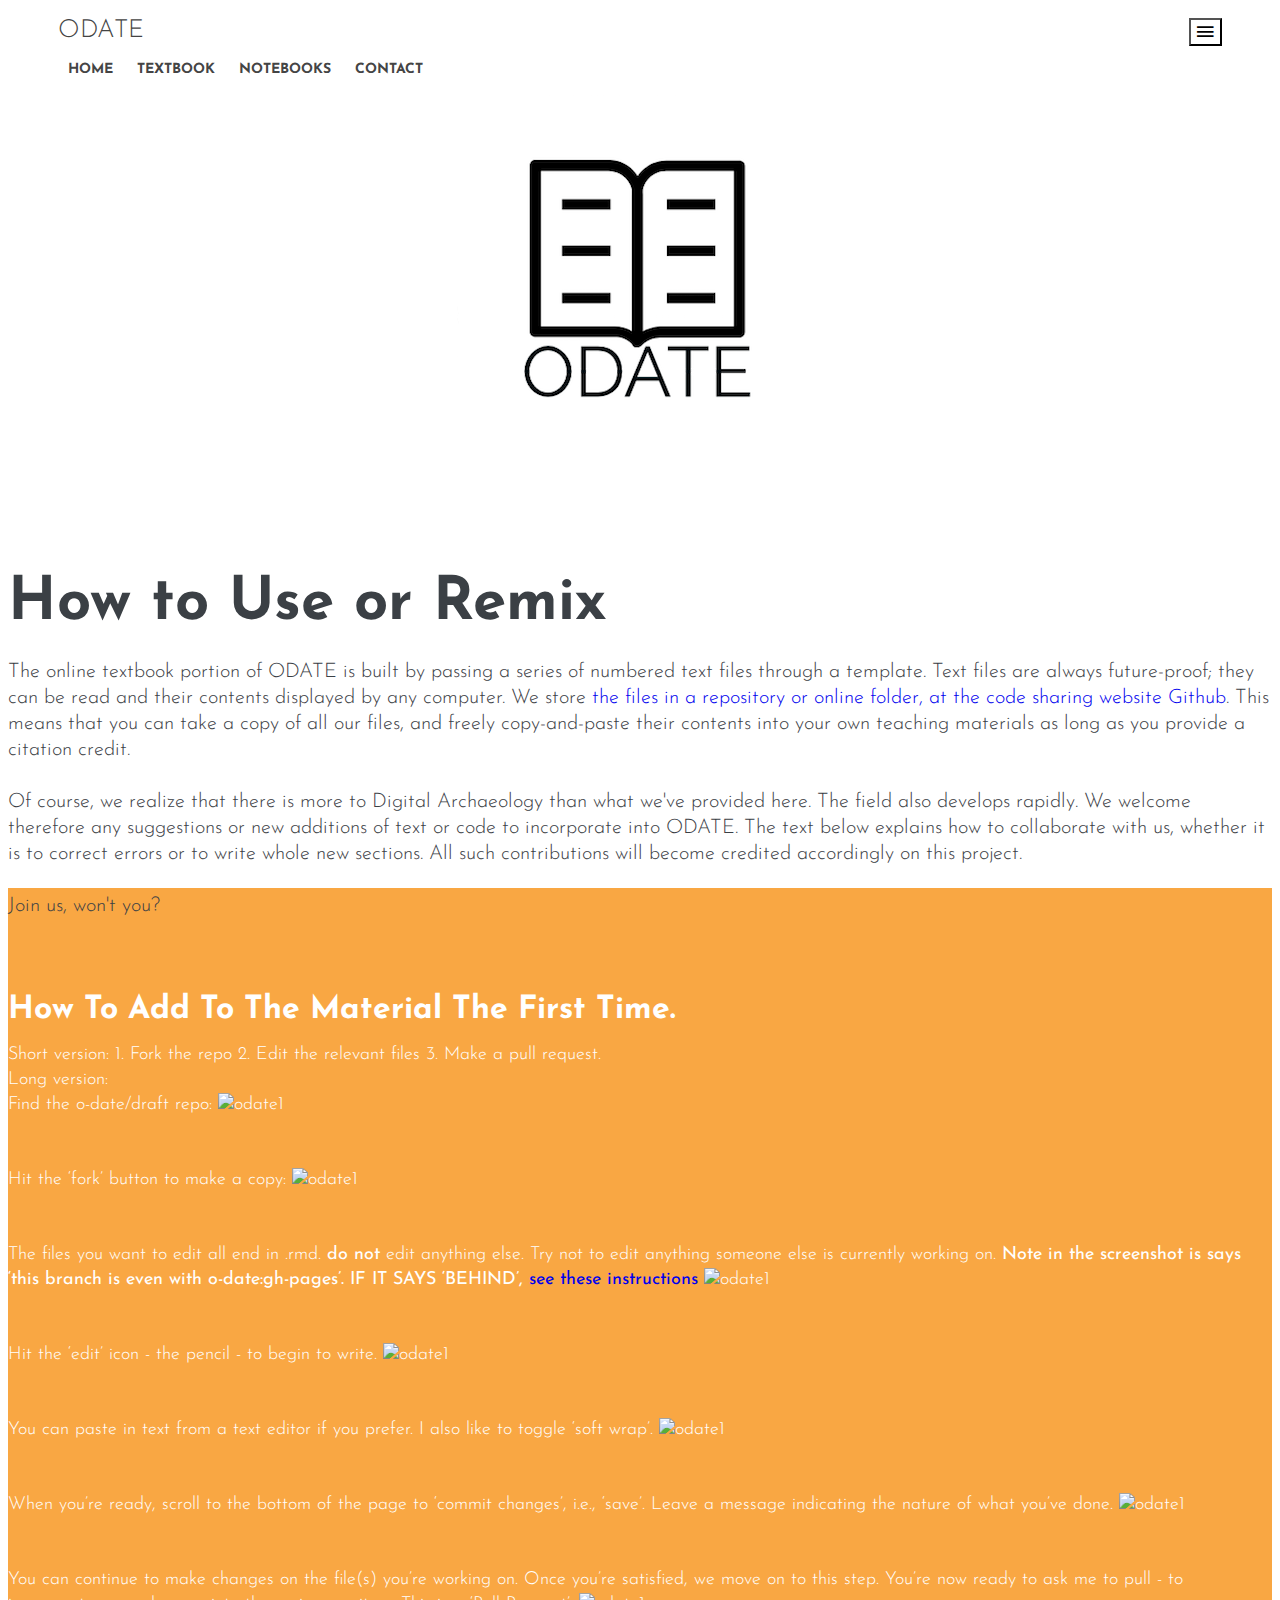
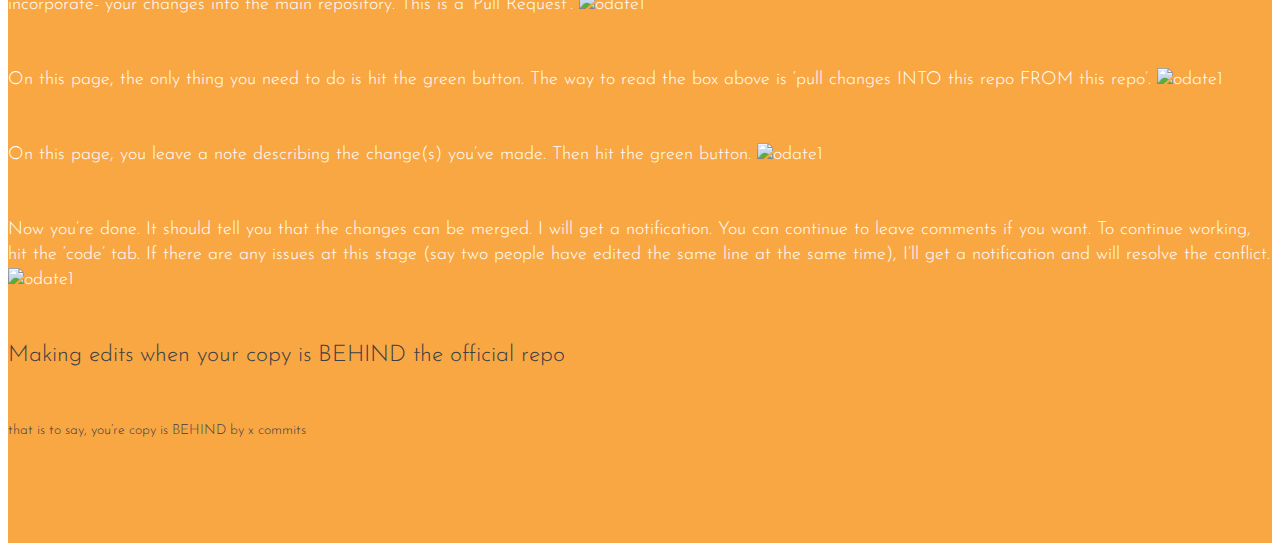
==== collaborate.html @ 9f323862 "collaborate" ====
<head>
	<meta name="generator" content="Hugo 0.40.3" />
    <meta charset="utf-8">
    <meta http-equiv="X-UA-Compatible" content="IE=edge">
    <title>The Open Digital Archaeology Textbook</title>
    <meta name="viewport" content="width=device-width, initial-scale=1.0">
    <meta name="description" content="Landing page for the Open Digital Archaeology Textbook">
    <meta name="" content="">

    <link href="https://fonts.googleapis.com/css?family=Droid+Serif:400i|Source+Sans+Pro:300,400,600,700" rel="stylesheet">

    <link href="https://fonts.googleapis.com/css?family=Josefin+Sans:300,400,600,700" rel="stylesheet">

    <link rel="stylesheet" href="https://maxcdn.bootstrapcdn.com/bootstrap/4.0.0-alpha.5/css/bootstrap.min.css" integrity="sha384-AysaV+vQoT3kOAXZkl02PThvDr8HYKPZhNT5h/CXfBThSRXQ6jW5DO2ekP5ViFdi" crossorigin="anonymous">
    <link rel="stylesheet" href="https://use.fontawesome.com/releases/v5.1.0/css/all.css" integrity="sha384-lKuwvrZot6UHsBSfcMvOkWwlCMgc0TaWr+30HWe3a4ltaBwTZhyTEggF5tJv8tbt" crossorigin="anonymous">
    <link rel="stylesheet" href="/css/themefisher-fonts.css">
    <link rel="stylesheet" href="/css/owl.carousel.css">
    <link rel="stylesheet" href="/css/magnific-popup.css">
    <link rel="stylesheet" href="/css/style.css">

    <link rel="stylesheet" href="/css/responsive.css">
  </head>

  <body id="body">
    <div class="container">
      <nav class="navbar navigation" id="top-nav">
        <a class="navbar-brand logo" href="#">
          <h1>ODATE</h1>
        </a>

        <button class="navbar-toggler hidden-lg-up float-lg-right" type="button" data-toggle="collapse" data-target="#navbarResponsive" >
          <i class="tf-ion-android-menu"></i>
        </button>
        <div class="collapse navbar-toggleable-md" id="navbarResponsive">
          <ul class="nav navbar-nav menu float-lg-right" id="top-nav">
            <li class="active">
              <a href="#">HOME</a>
            </li>
            <li class="active">
              <a href="#">TEXTBOOK</a>
            </li>
            <li class="active">
              <a href="#">NOTEBOOKS</a>
            </li>
            <li class="active">
              <a href="#contact">CONTACT</a>
            </li>
          </ul>
        </div>
      </nav>
    </div>
    <section class="hero-area">
      <div class="container">
        <div class="row">
          <div class="col-md-6 text-center">
            <img src="/images/odate.png" alt="ODATE logo">
          </div>
          <div class="col-md-6">
            <div class="block">
              <h1 class="">How to Use or Remix</h1>
              <p> The <a herf="#"> online textbook</a> portion of ODATE is built by passing a series of numbered text files through a template. Text files are always future-proof; they can be read and their contents displayed by any computer. We store <a href="#">the files in a repository or online folder, at the code sharing website Github</a>. This means that you can take a copy of all our files, and freely copy-and-paste their contents into your own teaching materials as long as you provide a citation credit. <br> <Br> Of course, we realize that there is more to Digital Archaeology than what we've provided here. The field also develops rapidly. We welcome therefore any suggestions or new additions of text or code to incorporate into ODATE. The text below explains how to collaborate with us, whether it is to correct errors or to write whole new sections. All such contributions will become credited accordingly on this project. <br><br> Join us, won't you?


            </div>
          </div>
        </div>
      </div>
    </section>
    <section class="promo-details section">
       <div class="container">
         <div class="row">


               <h2 class="subheading">How to Add to the Material the First Time.</h2>

      <p>Short version:
      1. Fork the repo
      2. Edit the relevant files
      3. Make a pull request.</p>

      <p>Long version:</p>

      <p>Find the o-date/draft repo:
      <img src="https://raw.githubusercontent.com/o-date/help/master//help-images/odate-1.png" alt="odate1" /></p>
<Br><br>
      <p>Hit the &lsquo;fork&rsquo; button to make a copy:
      <img src="https://raw.githubusercontent.com/o-date/help/master/help-images/odate-2.png" alt="odate1" /></p>
<Br><br>
      <p>The files you want to edit all end in .rmd. <strong>do not</strong> edit anything else. Try not to edit anything someone else is currently working on. <strong>Note in the screenshot is says &lsquo;this branch is even with o-date:gh-pages&rsquo;. IF IT SAYS &lsquo;BEHIND&rsquo;, <a href="syncing-repo.md">see these instructions</a></strong>
      <img src="https://raw.githubusercontent.com/o-date/help/master/help-images/odate-3.png" alt="odate1" /></p>
<Br><br>
      <p>Hit the &lsquo;edit&rsquo; icon -  the pencil - to begin to write.
      <img src="https://raw.githubusercontent.com/o-date/help/master/help-images/odate-4.png" alt="odate1" /></p>
<Br><br>
      <p>You can paste in text from a text editor if you prefer. I also like to toggle &lsquo;soft wrap&rsquo;.
      <img src="https://raw.githubusercontent.com/o-date/help/master/help-images/odate-5.png" alt="odate1" /></p>
<Br><br>
      <p>When you&rsquo;re ready, scroll to the bottom of the page to &lsquo;commit changes&rsquo;, i.e., &lsquo;save&rsquo;. Leave a message indicating the nature of what you&rsquo;ve done.
      <img src="https://raw.githubusercontent.com/o-date/help/master/help-images/odate-6.png" alt="odate1" /></p>
<Br><br>
      <p>You can continue to make changes on the file(s) you&rsquo;re working on. Once you&rsquo;re satisfied, we move on to this step.
      You&rsquo;re now ready to ask me to pull - to incorporate-  your changes into the main repository. This is a &lsquo;Pull Request&rsquo;.
      <img src="https://raw.githubusercontent.com/o-date/help/master/help-images/odate-7.png" alt="odate1" /></p>
<Br><br>
      <p>On this page, the only thing you need to do is hit the green button. The way to read the box above is &lsquo;pull changes INTO this repo FROM this repo&rsquo;.
      <img src="https://raw.githubusercontent.com/o-date/help/master/help-images/odate-8.png" alt="odate1" /></p>
<Br><br>
      <p>On this page, you leave a note describing the change(s) you&rsquo;ve made. Then hit the green button.
      <img src="https://raw.githubusercontent.com/o-date/help/master/help-images/odate-9.png" alt="odate1" /></p>
<Br><br>
      <p>Now you&rsquo;re done. It should tell you that the changes can be merged. I will get a notification. You can continue to leave comments if you want. To continue working, hit the &lsquo;code&rsquo; tab. If there are any issues at this stage (say two people have edited the same line at the same time), I&rsquo;ll get a notification and will resolve the conflict.
      <img src="https://raw.githubusercontent.com/o-date/help/master/help-images/odate-11.png" alt="odate1" /></p>
<Br><br>
      <h3 id="making-edits-when-your-copy-is-behind-the-official-repo">Making edits when your copy is BEHIND the official repo</h3>
<Br><br>
      <ul>
      <li>that is to say, you&rsquo;re copy is BEHIND by x commits</li>
      </ul>
---- css/themefisher-fonts.css ----
@font-face {
  font-family: 'themefisher-font';
  src:  url('../fonts/themefisher-font.eot?ug5hnh');
  src:  url('../fonts/themefisher-font.eot?ug5hnh#iefix') format('embedded-opentype'),
    url('../fonts/themefisher-font.ttf?ug5hnh') format('truetype'),
    url('../fonts/themefisher-font.woff?ug5hnh') format('woff'),
    url('../fonts/themefisher-font.svg?ug5hnh#themefisher-font') format('svg');
  font-weight: normal;
  font-style: normal;
}

[class^="tf-"], [class*=" tf-"] {
  /* use !important to prevent issues with browser extensions that change fonts */
  font-family: 'themefisher-font' !important;
  speak: none;
  font-style: normal;
  font-weight: normal;
  font-variant: normal;
  text-transform: none;
  line-height: 1;

  /* Better Font Rendering =========== */
  -webkit-font-smoothing: antialiased;
  -moz-osx-font-smoothing: grayscale;
}

.tf-ion-alert-circled:before {
  content: "\f100";
}
.tf-ion-alert:before {
  content: "\f101";
}
.tf-ion-android-add-circle:before {
  content: "\f359";
}
.tf-ion-android-add:before {
  content: "\f2c7";
}
.tf-ion-android-alarm-clock:before {
  content: "\f35a";
}
.tf-ion-android-alert:before {
  content: "\f35b";
}
.tf-ion-android-apps:before {
  content: "\f35c";
}
.tf-ion-android-archive:before {
  content: "\f2c9";
}
.tf-ion-android-arrow-back:before {
  content: "\f2ca";
}
.tf-ion-android-arrow-down:before {
  content: "\f35d";
}
.tf-ion-android-arrow-dropdown-circle:before {
  content: "\f35e";
}
.tf-ion-android-arrow-dropdown:before {
  content: "\f35f";
}
.tf-ion-android-arrow-dropleft-circle:before {
  content: "\f360";
}
.tf-ion-android-arrow-dropleft:before {
  content: "\f361";
}
.tf-ion-android-arrow-dropright-circle:before {
  content: "\f362";
}
.tf-ion-android-arrow-dropright:before {
  content: "\f363";
}
.tf-ion-android-arrow-dropup-circle:before {
  content: "\f364";
}
.tf-ion-android-arrow-dropup:before {
  content: "\f365";
}
.tf-ion-android-arrow-forward:before {
  content: "\f30f";
}
.tf-ion-android-arrow-up:before {
  content: "\f366";
}
.tf-ion-android-attach:before {
  content: "\f367";
}
.tf-ion-android-bar:before {
  content: "\f368";
}
.tf-ion-android-bicycle:before {
  content: "\f369";
}
.tf-ion-android-boat:before {
  content: "\f36a";
}
.tf-ion-android-bookmark:before {
  content: "\f36b";
}
.tf-ion-android-bulb:before {
  content: "\f36c";
}
.tf-ion-android-bus:before {
  content: "\f36d";
}
.tf-ion-android-calendar:before {
  content: "\f2d1";
}
.tf-ion-android-call:before {
  content: "\f2d2";
}
.tf-ion-android-camera:before {
  content: "\f2d3";
}
.tf-ion-android-cancel:before {
  content: "\f36e";
}
.tf-ion-android-car:before {
  content: "\f36f";
}
.tf-ion-android-cart:before {
  content: "\f370";
}
.tf-ion-android-chat:before {
  content: "\f2d4";
}
.tf-ion-android-checkbox-blank:before {
  content: "\f371";
}
.tf-ion-android-checkbox-outline-blank:before {
  content: "\f372";
}
.tf-ion-android-checkbox-outline:before {
  content: "\f373";
}
.tf-ion-android-checkbox:before {
  content: "\f374";
}
.tf-ion-android-checkmark-circle:before {
  content: "\f375";
}
.tf-ion-android-clipboard:before {
  content: "\f376";
}
.tf-ion-android-close:before {
  content: "\f2d7";
}
.tf-ion-android-cloud-circle:before {
  content: "\f377";
}
.tf-ion-android-cloud-done:before {
  content: "\f378";
}
.tf-ion-android-cloud-outline:before {
  content: "\f379";
}
.tf-ion-android-cloud:before {
  content: "\f37a";
}
.tf-ion-android-color-palette:before {
  content: "\f37b";
}
.tf-ion-android-compass:before {
  content: "\f37c";
}
.tf-ion-android-contact:before {
  content: "\f2d8";
}
.tf-ion-android-contacts:before {
  content: "\f2d9";
}
.tf-ion-android-contract:before {
  content: "\f37d";
}
.tf-ion-android-create:before {
  content: "\f37e";
}
.tf-ion-android-delete:before {
  content: "\f37f";
}
.tf-ion-android-desktop:before {
  content: "\f380";
}
.tf-ion-android-document:before {
  content: "\f381";
}
.tf-ion-android-done-all:before {
  content: "\f382";
}
.tf-ion-android-done:before {
  content: "\f383";
}
.tf-ion-android-download:before {
  content: "\f2dd";
}
.tf-ion-android-drafts:before {
  content: "\f384";
}
.tf-ion-android-exit:before {
  content: "\f385";
}
.tf-ion-android-expand:before {
  content: "\f386";
}
.tf-ion-android-favorite-outline:before {
  content: "\f387";
}
.tf-ion-android-favorite:before {
  content: "\f388";
}
.tf-ion-android-film:before {
  content: "\f389";
}
.tf-ion-android-folder-open:before {
  content: "\f38a";
}
.tf-ion-android-folder:before {
  content: "\f2e0";
}
.tf-ion-android-funnel:before {
  content: "\f38b";
}
.tf-ion-android-globe:before {
  content: "\f38c";
}
.tf-ion-android-hand:before {
  content: "\f2e3";
}
.tf-ion-android-hangout:before {
  content: "\f38d";
}
.tf-ion-android-happy:before {
  content: "\f38e";
}
.tf-ion-android-home:before {
  content: "\f38f";
}
.tf-ion-android-image:before {
  content: "\f2e4";
}
.tf-ion-android-laptop:before {
  content: "\f390";
}
.tf-ion-android-list:before {
  content: "\f391";
}
.tf-ion-android-locate:before {
  content: "\f2e9";
}
.tf-ion-android-lock:before {
  content: "\f392";
}
.tf-ion-android-mail:before {
  content: "\f2eb";
}
.tf-ion-android-map:before {
  content: "\f393";
}
.tf-ion-android-menu:before {
  content: "\f394";
}
.tf-ion-android-microphone-off:before {
  content: "\f395";
}
.tf-ion-android-microphone:before {
  content: "\f2ec";
}
.tf-ion-android-more-horizontal:before {
  content: "\f396";
}
.tf-ion-android-more-vertical:before {
  content: "\f397";
}
.tf-ion-android-navigate:before {
  content: "\f398";
}
.tf-ion-android-notifications-none:before {
  content: "\f399";
}
.tf-ion-android-notifications-off:before {
  content: "\f39a";
}
.tf-ion-android-notifications:before {
  content: "\f39b";
}
.tf-ion-android-open:before {
  content: "\f39c";
}
.tf-ion-android-options:before {
  content: "\f39d";
}
.tf-ion-android-people:before {
  content: "\f39e";
}
.tf-ion-android-person-add:before {
  content: "\f39f";
}
.tf-ion-android-person:before {
  content: "\f3a0";
}
.tf-ion-android-phone-landscape:before {
  content: "\f3a1";
}
.tf-ion-android-phone-portrait:before {
  content: "\f3a2";
}
.tf-ion-android-pin:before {
  content: "\f3a3";
}
.tf-ion-android-plane:before {
  content: "\f3a4";
}
.tf-ion-android-playstore:before {
  content: "\f2f0";
}
.tf-ion-android-print:before {
  content: "\f3a5";
}
.tf-ion-android-radio-button-off:before {
  content: "\f3a6";
}
.tf-ion-android-radio-button-on:before {
  content: "\f3a7";
}
.tf-ion-android-refresh:before {
  content: "\f3a8";
}
.tf-ion-android-remove-circle:before {
  content: "\f3a9";
}
.tf-ion-android-remove:before {
  content: "\f2f4";
}
.tf-ion-android-restaurant:before {
  content: "\f3aa";
}
.tf-ion-android-sad:before {
  content: "\f3ab";
}
.tf-ion-android-search:before {
  content: "\f2f5";
}
.tf-ion-android-send:before {
  content: "\f2f6";
}
.tf-ion-android-settings:before {
  content: "\f2f7";
}
.tf-ion-android-share-alt:before {
  content: "\f3ac";
}
.tf-ion-android-share:before {
  content: "\f2f8";
}
.tf-ion-android-star-half:before {
  content: "\f3ad";
}
.tf-ion-android-star-outline:before {
  content: "\f3ae";
}
.tf-ion-android-star:before {
  content: "\f2fc";
}
.tf-ion-android-stopwatch:before {
  content: "\f2fd";
}
.tf-ion-android-subway:before {
  content: "\f3af";
}
.tf-ion-android-sunny:before {
  content: "\f3b0";
}
.tf-ion-android-sync:before {
  content: "\f3b1";
}
.tf-ion-android-textsms:before {
  content: "\f3b2";
}
.tf-ion-android-time:before {
  content: "\f3b3";
}
.tf-ion-android-train:before {
  content: "\f3b4";
}
.tf-ion-android-unlock:before {
  content: "\f3b5";
}
.tf-ion-android-upload:before {
  content: "\f3b6";
}
.tf-ion-android-volume-down:before {
  content: "\f3b7";
}
.tf-ion-android-volume-mute:before {
  content: "\f3b8";
}
.tf-ion-android-volume-off:before {
  content: "\f3b9";
}
.tf-ion-android-volume-up:before {
  content: "\f3ba";
}
.tf-ion-android-walk:before {
  content: "\f3bb";
}
.tf-ion-android-warning:before {
  content: "\f3bc";
}
.tf-ion-android-watch:before {
  content: "\f3bd";
}
.tf-ion-android-wifi:before {
  content: "\f305";
}
.tf-ion-aperture:before {
  content: "\f313";
}
.tf-ion-archive:before {
  content: "\f102";
}
.tf-ion-arrow-down-a:before {
  content: "\f103";
}
.tf-ion-arrow-down-b:before {
  content: "\f104";
}
.tf-ion-arrow-down-c:before {
  content: "\f105";
}
.tf-ion-arrow-expand:before {
  content: "\f25e";
}
.tf-ion-arrow-graph-down-left:before {
  content: "\f25f";
}
.tf-ion-arrow-graph-down-right:before {
  content: "\f260";
}
.tf-ion-arrow-graph-up-left:before {
  content: "\f261";
}
.tf-ion-arrow-graph-up-right:before {
  content: "\f262";
}
.tf-ion-arrow-left-a:before {
  content: "\f106";
}
.tf-ion-arrow-left-b:before {
  content: "\f107";
}
.tf-ion-arrow-left-c:before {
  content: "\f108";
}
.tf-ion-arrow-move:before {
  content: "\f263";
}
.tf-ion-arrow-resize:before {
  content: "\f264";
}
.tf-ion-arrow-return-left:before {
  content: "\f265";
}
.tf-ion-arrow-return-right:before {
  content: "\f266";
}
.tf-ion-arrow-right-a:before {
  content: "\f109";
}
.tf-ion-arrow-right-b:before {
  content: "\f10a";
}
.tf-ion-arrow-right-c:before {
  content: "\f10b";
}
.tf-ion-arrow-shrink:before {
  content: "\f267";
}
.tf-ion-arrow-swap:before {
  content: "\f268";
}
.tf-ion-arrow-up-a:before {
  content: "\f10c";
}
.tf-ion-arrow-up-b:before {
  content: "\f10d";
}
.tf-ion-arrow-up-c:before {
  content: "\f10e";
}
.tf-ion-asterisk:before {
  content: "\f314";
}
.tf-ion-at:before {
  content: "\f10f";
}
.tf-ion-backspace-outline:before {
  content: "\f3be";
}
.tf-ion-backspace:before {
  content: "\f3bf";
}
.tf-ion-bag:before {
  content: "\f110";
}
.tf-ion-battery-charging:before {
  content: "\f111";
}
.tf-ion-battery-empty:before {
  content: "\f112";
}
.tf-ion-battery-full:before {
  content: "\f113";
}
.tf-ion-battery-half:before {
  content: "\f114";
}
.tf-ion-battery-low:before {
  content: "\f115";
}
.tf-ion-beaker:before {
  content: "\f269";
}
.tf-ion-beer:before {
  content: "\f26a";
}
.tf-ion-bluetooth:before {
  content: "\f116";
}
.tf-ion-bonfire:before {
  content: "\f315";
}
.tf-ion-bookmark:before {
  content: "\f26b";
}
.tf-ion-bowtie:before {
  content: "\f3c0";
}
.tf-ion-briefcase:before {
  content: "\f26c";
}
.tf-ion-bug:before {
  content: "\f2be";
}
.tf-ion-calculator:before {
  content: "\f26d";
}
.tf-ion-calendar:before {
  content: "\f117";
}
.tf-ion-camera:before {
  content: "\f118";
}
.tf-ion-card:before {
  content: "\f119";
}
.tf-ion-cash:before {
  content: "\f316";
}
.tf-ion-chatbox-working:before {
  content: "\f11a";
}
.tf-ion-chatbox:before {
  content: "\f11b";
}
.tf-ion-chatboxes:before {
  content: "\f11c";
}
.tf-ion-chatbubble-working:before {
  content: "\f11d";
}
.tf-ion-chatbubble:before {
  content: "\f11e";
}
.tf-ion-chatbubbles:before {
  content: "\f11f";
}
.tf-ion-checkmark-circled:before {
  content: "\f120";
}
.tf-ion-checkmark-round:before {
  content: "\f121";
}
.tf-ion-checkmark:before {
  content: "\f122";
}
.tf-ion-chevron-down:before {
  content: "\f123";
}
.tf-ion-chevron-left:before {
  content: "\f124";
}
.tf-ion-chevron-right:before {
  content: "\f125";
}
.tf-ion-chevron-up:before {
  content: "\f126";
}
.tf-ion-clipboard:before {
  content: "\f127";
}
.tf-ion-clock:before {
  content: "\f26e";
}
.tf-ion-close-circled:before {
  content: "\f128";
}
.tf-ion-close-round:before {
  content: "\f129";
}
.tf-ion-close:before {
  content: "\f12a";
}
.tf-ion-closed-captioning:before {
  content: "\f317";
}
.tf-ion-cloud:before {
  content: "\f12b";
}
.tf-ion-code-download:before {
  content: "\f26f";
}
.tf-ion-code-working:before {
  content: "\f270";
}
.tf-ion-code:before {
  content: "\f271";
}
.tf-ion-coffee:before {
  content: "\f272";
}
.tf-ion-compass:before {
  content: "\f273";
}
.tf-ion-compose:before {
  content: "\f12c";
}
.tf-ion-connection-bars:before {
  content: "\f274";
}
.tf-ion-contrast:before {
  content: "\f275";
}
.tf-ion-crop:before {
  content: "\f3c1";
}
.tf-ion-cube:before {
  content: "\f318";
}
.tf-ion-disc:before {
  content: "\f12d";
}
.tf-ion-document-text:before {
  content: "\f12e";
}
.tf-ion-document:before {
  content: "\f12f";
}
.tf-ion-drag:before {
  content: "\f130";
}
.tf-ion-earth:before {
  content: "\f276";
}
.tf-ion-easel:before {
  content: "\f3c2";
}
.tf-ion-edit:before {
  content: "\f2bf";
}
.tf-ion-egg:before {
  content: "\f277";
}
.tf-ion-eject:before {
  content: "\f131";
}
.tf-ion-email-unread:before {
  content: "\f3c3";
}
.tf-ion-email:before {
  content: "\f132";
}
.tf-ion-erlenmeyer-flask-bubbles:before {
  content: "\f3c4";
}
.tf-ion-erlenmeyer-flask:before {
  content: "\f3c5";
}
.tf-ion-eye-disabled:before {
  content: "\f306";
}
.tf-ion-eye:before {
  content: "\f133";
}
.tf-ion-female:before {
  content: "\f278";
}
.tf-ion-filing:before {
  content: "\f134";
}
.tf-ion-film-marker:before {
  content: "\f135";
}
.tf-ion-fireball:before {
  content: "\f319";
}
.tf-ion-flag:before {
  content: "\f279";
}
.tf-ion-flame:before {
  content: "\f31a";
}
.tf-ion-flash-off:before {
  content: "\f136";
}
.tf-ion-flash:before {
  content: "\f137";
}
.tf-ion-folder:before {
  content: "\f139";
}
.tf-ion-fork-repo:before {
  content: "\f2c0";
}
.tf-ion-fork:before {
  content: "\f27a";
}
.tf-ion-forward:before {
  content: "\f13a";
}
.tf-ion-funnel:before {
  content: "\f31b";
}
.tf-ion-gear-a:before {
  content: "\f13d";
}
.tf-ion-gear-b:before {
  content: "\f13e";
}
.tf-ion-grid:before {
  content: "\f13f";
}
.tf-ion-hammer:before {
  content: "\f27b";
}
.tf-ion-happy-outline:before {
  content: "\f3c6";
}
.tf-ion-happy:before {
  content: "\f31c";
}
.tf-ion-headphone:before {
  content: "\f140";
}
.tf-ion-heart-broken:before {
  content: "\f31d";
}
.tf-ion-heart:before {
  content: "\f141";
}
.tf-ion-help-buoy:before {
  content: "\f27c";
}
.tf-ion-help-circled:before {
  content: "\f142";
}
.tf-ion-help:before {
  content: "\f143";
}
.tf-ion-home:before {
  content: "\f144";
}
.tf-ion-icecream:before {
  content: "\f27d";
}
.tf-ion-image:before {
  content: "\f147";
}
.tf-ion-images:before {
  content: "\f148";
}
.tf-ion-information-circled:before {
  content: "\f149";
}
.tf-ion-information:before {
  content: "\f14a";
}
.tf-ion-ionic:before {
  content: "\f14b";
}
.tf-ion-ios-alarm-outline:before {
  content: "\f3c7";
}
.tf-ion-ios-alarm:before {
  content: "\f3c8";
}
.tf-ion-ios-albums-outline:before {
  content: "\f3c9";
}
.tf-ion-ios-albums:before {
  content: "\f3ca";
}
.tf-ion-ios-americanfootball-outline:before {
  content: "\f3cb";
}
.tf-ion-ios-americanfootball:before {
  content: "\f3cc";
}
.tf-ion-ios-analytics-outline:before {
  content: "\f3cd";
}
.tf-ion-ios-analytics:before {
  content: "\f3ce";
}
.tf-ion-ios-arrow-back:before {
  content: "\f3cf";
}
.tf-ion-ios-arrow-down:before {
  content: "\f3d0";
}
.tf-ion-ios-arrow-forward:before {
  content: "\f3d1";
}
.tf-ion-ios-arrow-left:before {
  content: "\f3d2";
}
.tf-ion-ios-arrow-right:before {
  content: "\f3d3";
}
.tf-ion-ios-arrow-thin-down:before {
  content: "\f3d4";
}
.tf-ion-ios-arrow-thin-left:before {
  content: "\f3d5";
}
.tf-ion-ios-arrow-thin-right:before {
  content: "\f3d6";
}
.tf-ion-ios-arrow-thin-up:before {
  content: "\f3d7";
}
.tf-ion-ios-arrow-up:before {
  content: "\f3d8";
}
.tf-ion-ios-at-outline:before {
  content: "\f3d9";
}
.tf-ion-ios-at:before {
  content: "\f3da";
}
.tf-ion-ios-barcode-outline:before {
  content: "\f3db";
}
.tf-ion-ios-barcode:before {
  content: "\f3dc";
}
.tf-ion-ios-baseball-outline:before {
  content: "\f3dd";
}
.tf-ion-ios-baseball:before {
  content: "\f3de";
}
.tf-ion-ios-basketball-outline:before {
  content: "\f3df";
}
.tf-ion-ios-basketball:before {
  content: "\f3e0";
}
.tf-ion-ios-bell-outline:before {
  content: "\f3e1";
}
.tf-ion-ios-bell:before {
  content: "\f3e2";
}
.tf-ion-ios-body-outline:before {
  content: "\f3e3";
}
.tf-ion-ios-body:before {
  content: "\f3e4";
}
.tf-ion-ios-bolt-outline:before {
  content: "\f3e5";
}
.tf-ion-ios-bolt:before {
  content: "\f3e6";
}
.tf-ion-ios-book-outline:before {
  content: "\f3e7";
}
.tf-ion-ios-book:before {
  content: "\f3e8";
}
.tf-ion-ios-bookmarks-outline:before {
  content: "\f3e9";
}
.tf-ion-ios-bookmarks:before {
  content: "\f3ea";
}
.tf-ion-ios-box-outline:before {
  content: "\f3eb";
}
.tf-ion-ios-box:before {
  content: "\f3ec";
}
.tf-ion-ios-briefcase-outline:before {
  content: "\f3ed";
}
.tf-ion-ios-briefcase:before {
  content: "\f3ee";
}
.tf-ion-ios-browsers-outline:before {
  content: "\f3ef";
}
.tf-ion-ios-browsers:before {
  content: "\f3f0";
}
.tf-ion-ios-calculator-outline:before {
  content: "\f3f1";
}
.tf-ion-ios-calculator:before {
  content: "\f3f2";
}
.tf-ion-ios-calendar-outline:before {
  content: "\f3f3";
}
.tf-ion-ios-calendar:before {
  content: "\f3f4";
}
.tf-ion-ios-camera-outline:before {
  content: "\f3f5";
}
.tf-ion-ios-camera:before {
  content: "\f3f6";
}
.tf-ion-ios-cart-outline:before {
  content: "\f3f7";
}
.tf-ion-ios-cart:before {
  content: "\f3f8";
}
.tf-ion-ios-chatboxes-outline:before {
  content: "\f3f9";
}
.tf-ion-ios-chatboxes:before {
  content: "\f3fa";
}
.tf-ion-ios-chatbubble-outline:before {
  content: "\f3fb";
}
.tf-ion-ios-chatbubble:before {
  content: "\f3fc";
}
.tf-ion-ios-checkmark-empty:before {
  content: "\f3fd";
}
.tf-ion-ios-checkmark-outline:before {
  content: "\f3fe";
}
.tf-ion-ios-checkmark:before {
  content: "\f3ff";
}
.tf-ion-ios-circle-filled:before {
  content: "\f400";
}
.tf-ion-ios-circle-outline:before {
  content: "\f401";
}
.tf-ion-ios-clock-outline:before {
  content: "\f402";
}
.tf-ion-ios-clock:before {
  content: "\f403";
}
.tf-ion-ios-close-empty:before {
  content: "\f404";
}
.tf-ion-ios-close-outline:before {
  content: "\f405";
}
.tf-ion-ios-close:before {
  content: "\f406";
}
.tf-ion-ios-cloud-download-outline:before {
  content: "\f407";
}
.tf-ion-ios-cloud-download:before {
  content: "\f408";
}
.tf-ion-ios-cloud-outline:before {
  content: "\f409";
}
.tf-ion-ios-cloud-upload-outline:before {
  content: "\f40a";
}
.tf-ion-ios-cloud-upload:before {
  content: "\f40b";
}
.tf-ion-ios-cloud:before {
  content: "\f40c";
}
.tf-ion-ios-cloudy-night-outline:before {
  content: "\f40d";
}
.tf-ion-ios-cloudy-night:before {
  content: "\f40e";
}
.tf-ion-ios-cloudy-outline:before {
  content: "\f40f";
}
.tf-ion-ios-cloudy:before {
  content: "\f410";
}
.tf-ion-ios-cog-outline:before {
  content: "\f411";
}
.tf-ion-ios-cog:before {
  content: "\f412";
}
.tf-ion-ios-color-filter-outline:before {
  content: "\f413";
}
.tf-ion-ios-color-filter:before {
  content: "\f414";
}
.tf-ion-ios-color-wand-outline:before {
  content: "\f415";
}
.tf-ion-ios-color-wand:before {
  content: "\f416";
}
.tf-ion-ios-compose-outline:before {
  content: "\f417";
}
.tf-ion-ios-compose:before {
  content: "\f418";
}
.tf-ion-ios-contact-outline:before {
  content: "\f419";
}
.tf-ion-ios-contact:before {
  content: "\f41a";
}
.tf-ion-ios-copy-outline:before {
  content: "\f41b";
}
.tf-ion-ios-copy:before {
  content: "\f41c";
}
.tf-ion-ios-crop-strong:before {
  content: "\f41d";
}
.tf-ion-ios-crop:before {
  content: "\f41e";
}
.tf-ion-ios-download-outline:before {
  content: "\f41f";
}
.tf-ion-ios-download:before {
  content: "\f420";
}
.tf-ion-ios-drag:before {
  content: "\f421";
}
.tf-ion-ios-email-outline:before {
  content: "\f422";
}
.tf-ion-ios-email:before {
  content: "\f423";
}
.tf-ion-ios-eye-outline:before {
  content: "\f424";
}
.tf-ion-ios-eye:before {
  content: "\f425";
}
.tf-ion-ios-fastforward-outline:before {
  content: "\f426";
}
.tf-ion-ios-fastforward:before {
  content: "\f427";
}
.tf-ion-ios-filing-outline:before {
  content: "\f428";
}
.tf-ion-ios-filing:before {
  content: "\f429";
}
.tf-ion-ios-film-outline:before {
  content: "\f42a";
}
.tf-ion-ios-film:before {
  content: "\f42b";
}
.tf-ion-ios-flag-outline:before {
  content: "\f42c";
}
.tf-ion-ios-flag:before {
  content: "\f42d";
}
.tf-ion-ios-flame-outline:before {
  content: "\f42e";
}
.tf-ion-ios-flame:before {
  content: "\f42f";
}
.tf-ion-ios-flask-outline:before {
  content: "\f430";
}
.tf-ion-ios-flask:before {
  content: "\f431";
}
.tf-ion-ios-flower-outline:before {
  content: "\f432";
}
.tf-ion-ios-flower:before {
  content: "\f433";
}
.tf-ion-ios-folder-outline:before {
  content: "\f434";
}
.tf-ion-ios-folder:before {
  content: "\f435";
}
.tf-ion-ios-football-outline:before {
  content: "\f436";
}
.tf-ion-ios-football:before {
  content: "\f437";
}
.tf-ion-ios-game-controller-a-outline:before {
  content: "\f438";
}
.tf-ion-ios-game-controller-a:before {
  content: "\f439";
}
.tf-ion-ios-game-controller-b-outline:before {
  content: "\f43a";
}
.tf-ion-ios-game-controller-b:before {
  content: "\f43b";
}
.tf-ion-ios-gear-outline:before {
  content: "\f43c";
}
.tf-ion-ios-gear:before {
  content: "\f43d";
}
.tf-ion-ios-glasses-outline:before {
  content: "\f43e";
}
.tf-ion-ios-glasses:before {
  content: "\f43f";
}
.tf-ion-ios-grid-view-outline:before {
  content: "\f440";
}
.tf-ion-ios-grid-view:before {
  content: "\f441";
}
.tf-ion-ios-heart-outline:before {
  content: "\f442";
}
.tf-ion-ios-heart:before {
  content: "\f443";
}
.tf-ion-ios-help-empty:before {
  content: "\f444";
}
.tf-ion-ios-help-outline:before {
  content: "\f445";
}
.tf-ion-ios-help:before {
  content: "\f446";
}
.tf-ion-ios-home-outline:before {
  content: "\f447";
}
.tf-ion-ios-home:before {
  content: "\f448";
}
.tf-ion-ios-infinite-outline:before {
  content: "\f449";
}
.tf-ion-ios-infinite:before {
  content: "\f44a";
}
.tf-ion-ios-information-empty:before {
  content: "\f44b";
}
.tf-ion-ios-information-outline:before {
  content: "\f44c";
}
.tf-ion-ios-information:before {
  content: "\f44d";
}
.tf-ion-ios-ionic-outline:before {
  content: "\f44e";
}
.tf-ion-ios-keypad-outline:before {
  content: "\f44f";
}
.tf-ion-ios-keypad:before {
  content: "\f450";
}
.tf-ion-ios-lightbulb-outline:before {
  content: "\f451";
}
.tf-ion-ios-lightbulb:before {
  content: "\f452";
}
.tf-ion-ios-list-outline:before {
  content: "\f453";
}
.tf-ion-ios-list:before {
  content: "\f454";
}
.tf-ion-ios-location-outline:before {
  content: "\f455";
}
.tf-ion-ios-location:before {
  content: "\f456";
}
.tf-ion-ios-locked-outline:before {
  content: "\f457";
}
.tf-ion-ios-locked:before {
  content: "\f458";
}
.tf-ion-ios-loop-strong:before {
  content: "\f459";
}
.tf-ion-ios-loop:before {
  content: "\f45a";
}
.tf-ion-ios-medical-outline:before {
  content: "\f45b";
}
.tf-ion-ios-medical:before {
  content: "\f45c";
}
.tf-ion-ios-medkit-outline:before {
  content: "\f45d";
}
.tf-ion-ios-medkit:before {
  content: "\f45e";
}
.tf-ion-ios-mic-off:before {
  content: "\f45f";
}
.tf-ion-ios-mic-outline:before {
  content: "\f460";
}
.tf-ion-ios-mic:before {
  content: "\f461";
}
.tf-ion-ios-minus-empty:before {
  content: "\f462";
}
.tf-ion-ios-minus-outline:before {
  content: "\f463";
}
.tf-ion-ios-minus:before {
  content: "\f464";
}
.tf-ion-ios-monitor-outline:before {
  content: "\f465";
}
.tf-ion-ios-monitor:before {
  content: "\f466";
}
.tf-ion-ios-moon-outline:before {
  content: "\f467";
}
.tf-ion-ios-moon:before {
  content: "\f468";
}
.tf-ion-ios-more-outline:before {
  content: "\f469";
}
.tf-ion-ios-more:before {
  content: "\f46a";
}
.tf-ion-ios-musical-note:before {
  content: "\f46b";
}
.tf-ion-ios-musical-notes:before {
  content: "\f46c";
}
.tf-ion-ios-navigate-outline:before {
  content: "\f46d";
}
.tf-ion-ios-navigate:before {
  content: "\f46e";
}
.tf-ion-ios-nutrition-outline:before {
  content: "\f46f";
}
.tf-ion-ios-nutrition:before {
  content: "\f470";
}
.tf-ion-ios-paper-outline:before {
  content: "\f471";
}
.tf-ion-ios-paper:before {
  content: "\f472";
}
.tf-ion-ios-paperplane-outline:before {
  content: "\f473";
}
.tf-ion-ios-paperplane:before {
  content: "\f474";
}
.tf-ion-ios-partlysunny-outline:before {
  content: "\f475";
}
.tf-ion-ios-partlysunny:before {
  content: "\f476";
}
.tf-ion-ios-pause-outline:before {
  content: "\f477";
}
.tf-ion-ios-pause:before {
  content: "\f478";
}
.tf-ion-ios-paw-outline:before {
  content: "\f479";
}
.tf-ion-ios-paw:before {
  content: "\f47a";
}
.tf-ion-ios-people-outline:before {
  content: "\f47b";
}
.tf-ion-ios-people:before {
  content: "\f47c";
}
.tf-ion-ios-person-outline:before {
  content: "\f47d";
}
.tf-ion-ios-person:before {
  content: "\f47e";
}
.tf-ion-ios-personadd-outline:before {
  content: "\f47f";
}
.tf-ion-ios-personadd:before {
  content: "\f480";
}
.tf-ion-ios-photos-outline:before {
  content: "\f481";
}
.tf-ion-ios-photos:before {
  content: "\f482";
}
.tf-ion-ios-pie-outline:before {
  content: "\f483";
}
.tf-ion-ios-pie:before {
  content: "\f484";
}
.tf-ion-ios-pint-outline:before {
  content: "\f485";
}
.tf-ion-ios-pint:before {
  content: "\f486";
}
.tf-ion-ios-play-outline:before {
  content: "\f487";
}
.tf-ion-ios-play:before {
  content: "\f488";
}
.tf-ion-ios-plus-empty:before {
  content: "\f489";
}
.tf-ion-ios-plus-outline:before {
  content: "\f48a";
}
.tf-ion-ios-plus:before {
  content: "\f48b";
}
.tf-ion-ios-pricetag-outline:before {
  content: "\f48c";
}
.tf-ion-ios-pricetag:before {
  content: "\f48d";
}
.tf-ion-ios-pricetags-outline:before {
  content: "\f48e";
}
.tf-ion-ios-pricetags:before {
  content: "\f48f";
}
.tf-ion-ios-printer-outline:before {
  content: "\f490";
}
.tf-ion-ios-printer:before {
  content: "\f491";
}
.tf-ion-ios-pulse-strong:before {
  content: "\f492";
}
.tf-ion-ios-pulse:before {
  content: "\f493";
}
.tf-ion-ios-rainy-outline:before {
  content: "\f494";
}
.tf-ion-ios-rainy:before {
  content: "\f495";
}
.tf-ion-ios-recording-outline:before {
  content: "\f496";
}
.tf-ion-ios-recording:before {
  content: "\f497";
}
.tf-ion-ios-redo-outline:before {
  content: "\f498";
}
.tf-ion-ios-redo:before {
  content: "\f499";
}
.tf-ion-ios-refresh-empty:before {
  content: "\f49a";
}
.tf-ion-ios-refresh-outline:before {
  content: "\f49b";
}
.tf-ion-ios-refresh:before {
  content: "\f49c";
}
.tf-ion-ios-reload:before {
  content: "\f49d";
}
.tf-ion-ios-reverse-camera-outline:before {
  content: "\f49e";
}
.tf-ion-ios-reverse-camera:before {
  content: "\f49f";
}
.tf-ion-ios-rewind-outline:before {
  content: "\f4a0";
}
.tf-ion-ios-rewind:before {
  content: "\f4a1";
}
.tf-ion-ios-rose-outline:before {
  content: "\f4a2";
}
.tf-ion-ios-rose:before {
  content: "\f4a3";
}
.tf-ion-ios-search-strong:before {
  content: "\f4a4";
}
.tf-ion-ios-search:before {
  content: "\f4a5";
}
.tf-ion-ios-settings-strong:before {
  content: "\f4a6";
}
.tf-ion-ios-settings:before {
  content: "\f4a7";
}
.tf-ion-ios-shuffle-strong:before {
  content: "\f4a8";
}
.tf-ion-ios-shuffle:before {
  content: "\f4a9";
}
.tf-ion-ios-skipbackward-outline:before {
  content: "\f4aa";
}
.tf-ion-ios-skipbackward:before {
  content: "\f4ab";
}
.tf-ion-ios-skipforward-outline:before {
  content: "\f4ac";
}
.tf-ion-ios-skipforward:before {
  content: "\f4ad";
}
.tf-ion-ios-snowy:before {
  content: "\f4ae";
}
.tf-ion-ios-speedometer-outline:before {
  content: "\f4af";
}
.tf-ion-ios-speedometer:before {
  content: "\f4b0";
}
.tf-ion-ios-star-half:before {
  content: "\f4b1";
}
.tf-ion-ios-star-outline:before {
  content: "\f4b2";
}
.tf-ion-ios-star:before {
  content: "\f4b3";
}
.tf-ion-ios-stopwatch-outline:before {
  content: "\f4b4";
}
.tf-ion-ios-stopwatch:before {
  content: "\f4b5";
}
.tf-ion-ios-sunny-outline:before {
  content: "\f4b6";
}
.tf-ion-ios-sunny:before {
  content: "\f4b7";
}
.tf-ion-ios-telephone-outline:before {
  content: "\f4b8";
}
.tf-ion-ios-telephone:before {
  content: "\f4b9";
}
.tf-ion-ios-tennisball-outline:before {
  content: "\f4ba";
}
.tf-ion-ios-tennisball:before {
  content: "\f4bb";
}
.tf-ion-ios-thunderstorm-outline:before {
  content: "\f4bc";
}
.tf-ion-ios-thunderstorm:before {
  content: "\f4bd";
}
.tf-ion-ios-time-outline:before {
  content: "\f4be";
}
.tf-ion-ios-time:before {
  content: "\f4bf";
}
.tf-ion-ios-timer-outline:before {
  content: "\f4c0";
}
.tf-ion-ios-timer:before {
  content: "\f4c1";
}
.tf-ion-ios-toggle-outline:before {
  content: "\f4c2";
}
.tf-ion-ios-toggle:before {
  content: "\f4c3";
}
.tf-ion-ios-trash-outline:before {
  content: "\f4c4";
}
.tf-ion-ios-trash:before {
  content: "\f4c5";
}
.tf-ion-ios-undo-outline:before {
  content: "\f4c6";
}
.tf-ion-ios-undo:before {
  content: "\f4c7";
}
.tf-ion-ios-unlocked-outline:before {
  content: "\f4c8";
}
.tf-ion-ios-unlocked:before {
  content: "\f4c9";
}
.tf-ion-ios-upload-outline:before {
  content: "\f4ca";
}
.tf-ion-ios-upload:before {
  content: "\f4cb";
}
.tf-ion-ios-videocam-outline:before {
  content: "\f4cc";
}
.tf-ion-ios-videocam:before {
  content: "\f4cd";
}
.tf-ion-ios-volume-high:before {
  content: "\f4ce";
}
.tf-ion-ios-volume-low:before {
  content: "\f4cf";
}
.tf-ion-ios-wineglass-outline:before {
  content: "\f4d0";
}
.tf-ion-ios-wineglass:before {
  content: "\f4d1";
}
.tf-ion-ios-world-outline:before {
  content: "\f4d2";
}
.tf-ion-ios-world:before {
  content: "\f4d3";
}
.tf-ion-ipad:before {
  content: "\f1f9";
}
.tf-ion-iphone:before {
  content: "\f1fa";
}
.tf-ion-ipod:before {
  content: "\f1fb";
}
.tf-ion-jet:before {
  content: "\f295";
}
.tf-ion-key:before {
  content: "\f296";
}
.tf-ion-knife:before {
  content: "\f297";
}
.tf-ion-laptop:before {
  content: "\f1fc";
}
.tf-ion-leaf:before {
  content: "\f1fd";
}
.tf-ion-levels:before {
  content: "\f298";
}
.tf-ion-lightbulb:before {
  content: "\f299";
}
.tf-ion-link:before {
  content: "\f1fe";
}
.tf-ion-load-a:before {
  content: "\f29a";
}
.tf-ion-load-b:before {
  content: "\f29b";
}
.tf-ion-load-c:before {
  content: "\f29c";
}
.tf-ion-load-d:before {
  content: "\f29d";
}
.tf-ion-location:before {
  content: "\f1ff";
}
.tf-ion-lock-combination:before {
  content: "\f4d4";
}
.tf-ion-locked:before {
  content: "\f200";
}
.tf-ion-log-in:before {
  content: "\f29e";
}
.tf-ion-log-out:before {
  content: "\f29f";
}
.tf-ion-loop:before {
  content: "\f201";
}
.tf-ion-magnet:before {
  content: "\f2a0";
}
.tf-ion-male:before {
  content: "\f2a1";
}
.tf-ion-man:before {
  content: "\f202";
}
.tf-ion-map:before {
  content: "\f203";
}
.tf-ion-medkit:before {
  content: "\f2a2";
}
.tf-ion-merge:before {
  content: "\f33f";
}
.tf-ion-mic-a:before {
  content: "\f204";
}
.tf-ion-mic-b:before {
  content: "\f205";
}
.tf-ion-mic-c:before {
  content: "\f206";
}
.tf-ion-minus-circled:before {
  content: "\f207";
}
.tf-ion-minus-round:before {
  content: "\f208";
}
.tf-ion-minus:before {
  content: "\f209";
}
.tf-ion-model-s:before {
  content: "\f2c1";
}
.tf-ion-monitor:before {
  content: "\f20a";
}
.tf-ion-more:before {
  content: "\f20b";
}
.tf-ion-mouse:before {
  content: "\f340";
}
.tf-ion-music-note:before {
  content: "\f20c";
}
.tf-ion-navicon-round:before {
  content: "\f20d";
}
.tf-ion-navicon:before {
  content: "\f20e";
}
.tf-ion-navigate:before {
  content: "\f2a3";
}
.tf-ion-network:before {
  content: "\f341";
}
.tf-ion-no-smoking:before {
  content: "\f2c2";
}
.tf-ion-nuclear:before {
  content: "\f2a4";
}
.tf-ion-outlet:before {
  content: "\f342";
}
.tf-ion-paintbrush:before {
  content: "\f4d5";
}
.tf-ion-paintbucket:before {
  content: "\f4d6";
}
.tf-ion-paper-airplane:before {
  content: "\f2c3";
}
.tf-ion-paperclip:before {
  content: "\f20f";
}
.tf-ion-pause:before {
  content: "\f210";
}
.tf-ion-person-add:before {
  content: "\f211";
}
.tf-ion-person-stalker:before {
  content: "\f212";
}
.tf-ion-person:before {
  content: "\f213";
}
.tf-ion-pie-graph:before {
  content: "\f2a5";
}
.tf-ion-pin:before {
  content: "\f2a6";
}
.tf-ion-pinpoint:before {
  content: "\f2a7";
}
.tf-ion-pizza:before {
  content: "\f2a8";
}
.tf-ion-plane:before {
  content: "\f214";
}
.tf-ion-planet:before {
  content: "\f343";
}
.tf-ion-play:before {
  content: "\f215";
}
.tf-ion-playstation:before {
  content: "\f30a";
}
.tf-ion-plus-circled:before {
  content: "\f216";
}
.tf-ion-plus-round:before {
  content: "\f217";
}
.tf-ion-plus:before {
  content: "\f218";
}
.tf-ion-podium:before {
  content: "\f344";
}
.tf-ion-pound:before {
  content: "\f219";
}
.tf-ion-power:before {
  content: "\f2a9";
}
.tf-ion-pricetag:before {
  content: "\f2aa";
}
.tf-ion-pricetags:before {
  content: "\f2ab";
}
.tf-ion-printer:before {
  content: "\f21a";
}
.tf-ion-pull-request:before {
  content: "\f345";
}
.tf-ion-qr-scanner:before {
  content: "\f346";
}
.tf-ion-quote:before {
  content: "\f347";
}
.tf-ion-radio-waves:before {
  content: "\f2ac";
}
.tf-ion-record:before {
  content: "\f21b";
}
.tf-ion-refresh:before {
  content: "\f21c";
}
.tf-ion-reply-all:before {
  content: "\f21d";
}
.tf-ion-reply:before {
  content: "\f21e";
}
.tf-ion-ribbon-a:before {
  content: "\f348";
}
.tf-ion-ribbon-b:before {
  content: "\f349";
}
.tf-ion-sad-outline:before {
  content: "\f4d7";
}
.tf-ion-sad:before {
  content: "\f34a";
}
.tf-ion-scissors:before {
  content: "\f34b";
}
.tf-ion-search:before {
  content: "\f21f";
}
.tf-ion-settings:before {
  content: "\f2ad";
}
.tf-ion-share:before {
  content: "\f220";
}
.tf-ion-shuffle:before {
  content: "\f221";
}
.tf-ion-skip-backward:before {
  content: "\f222";
}
.tf-ion-skip-forward:before {
  content: "\f223";
}
.tf-ion-social-android-outline:before {
  content: "\f224";
}
.tf-ion-social-android:before {
  content: "\f225";
}
.tf-ion-social-angular-outline:before {
  content: "\f4d8";
}
.tf-ion-social-angular:before {
  content: "\f4d9";
}
.tf-ion-social-apple-outline:before {
  content: "\f226";
}
.tf-ion-social-apple:before {
  content: "\f227";
}
.tf-ion-social-bitcoin-outline:before {
  content: "\f2ae";
}
.tf-ion-social-bitcoin:before {
  content: "\f2af";
}
.tf-ion-social-buffer-outline:before {
  content: "\f228";
}
.tf-ion-social-buffer:before {
  content: "\f229";
}
.tf-ion-social-chrome-outline:before {
  content: "\f4da";
}
.tf-ion-social-chrome:before {
  content: "\f4db";
}
.tf-ion-social-codepen-outline:before {
  content: "\f4dc";
}
.tf-ion-social-codepen:before {
  content: "\f4dd";
}
.tf-ion-social-css3-outline:before {
  content: "\f4de";
}
.tf-ion-social-css3:before {
  content: "\f4df";
}
.tf-ion-social-designernews-outline:before {
  content: "\f22a";
}
.tf-ion-social-designernews:before {
  content: "\f22b";
}
.tf-ion-social-dribbble-outline:before {
  content: "\f22c";
}
.tf-ion-social-dribbble:before {
  content: "\f22d";
}
.tf-ion-social-dropbox-outline:before {
  content: "\f22e";
}
.tf-ion-social-dropbox:before {
  content: "\f22f";
}
.tf-ion-social-euro-outline:before {
  content: "\f4e0";
}
.tf-ion-social-euro:before {
  content: "\f4e1";
}
.tf-ion-social-facebook-outline:before {
  content: "\f230";
}
.tf-ion-social-facebook:before {
  content: "\f231";
}
.tf-ion-social-foursquare-outline:before {
  content: "\f34c";
}
.tf-ion-social-foursquare:before {
  content: "\f34d";
}
.tf-ion-social-freebsd-devil:before {
  content: "\f2c4";
}
.tf-ion-social-github-outline:before {
  content: "\f232";
}
.tf-ion-social-github:before {
  content: "\f233";
}
.tf-ion-social-google-outline:before {
  content: "\f34e";
}
.tf-ion-social-google:before {
  content: "\f34f";
}
.tf-ion-social-googleplus-outline:before {
  content: "\f234";
}
.tf-ion-social-googleplus:before {
  content: "\f235";
}
.tf-ion-social-hackernews-outline:before {
  content: "\f236";
}
.tf-ion-social-hackernews:before {
  content: "\f237";
}
.tf-ion-social-html5-outline:before {
  content: "\f4e2";
}
.tf-ion-social-html5:before {
  content: "\f4e3";
}
.tf-ion-social-instagram-outline:before {
  content: "\f350";
}
.tf-ion-social-instagram:before {
  content: "\f351";
}
.tf-ion-social-javascript-outline:before {
  content: "\f4e4";
}
.tf-ion-social-javascript:before {
  content: "\f4e5";
}
.tf-ion-social-linkedin-outline:before {
  content: "\f238";
}
.tf-ion-social-linkedin:before {
  content: "\f239";
}
.tf-ion-social-markdown:before {
  content: "\f4e6";
}
.tf-ion-social-nodejs:before {
  content: "\f4e7";
}
.tf-ion-social-octocat:before {
  content: "\f4e8";
}
.tf-ion-social-pinterest-outline:before {
  content: "\f2b0";
}
.tf-ion-social-pinterest:before {
  content: "\f2b1";
}
.tf-ion-social-python:before {
  content: "\f4e9";
}
.tf-ion-social-reddit-outline:before {
  content: "\f23a";
}
.tf-ion-social-reddit:before {
  content: "\f23b";
}
.tf-ion-social-rss-outline:before {
  content: "\f23c";
}
.tf-ion-social-rss:before {
  content: "\f23d";
}
.tf-ion-social-sass:before {
  content: "\f4ea";
}
.tf-ion-social-skype-outline:before {
  content: "\f23e";
}
.tf-ion-social-skype:before {
  content: "\f23f";
}
.tf-ion-social-snapchat-outline:before {
  content: "\f4eb";
}
.tf-ion-social-snapchat:before {
  content: "\f4ec";
}
.tf-ion-social-tumblr-outline:before {
  content: "\f240";
}
.tf-ion-social-tumblr:before {
  content: "\f241";
}
.tf-ion-social-tux:before {
  content: "\f2c5";
}
.tf-ion-social-twitch-outline:before {
  content: "\f4ed";
}
.tf-ion-social-twitch:before {
  content: "\f4ee";
}
.tf-ion-social-twitter-outline:before {
  content: "\f242";
}
.tf-ion-social-twitter:before {
  content: "\f243";
}
.tf-ion-social-usd-outline:before {
  content: "\f352";
}
.tf-ion-social-usd:before {
  content: "\f353";
}
.tf-ion-social-vimeo-outline:before {
  content: "\f244";
}
.tf-ion-social-vimeo:before {
  content: "\f245";
}
.tf-ion-social-whatsapp-outline:before {
  content: "\f4ef";
}
.tf-ion-social-whatsapp:before {
  content: "\f4f0";
}
.tf-ion-social-windows-outline:before {
  content: "\f246";
}
.tf-ion-social-windows:before {
  content: "\f247";
}
.tf-ion-social-wordpress-outline:before {
  content: "\f248";
}
.tf-ion-social-wordpress:before {
  content: "\f249";
}
.tf-ion-social-yahoo-outline:before {
  content: "\f24a";
}
.tf-ion-social-yahoo:before {
  content: "\f24b";
}
.tf-ion-social-yen-outline:before {
  content: "\f4f1";
}
.tf-ion-social-yen:before {
  content: "\f4f2";
}
.tf-ion-social-youtube-outline:before {
  content: "\f24c";
}
.tf-ion-social-youtube:before {
  content: "\f24d";
}
.tf-ion-soup-can-outline:before {
  content: "\f4f3";
}
.tf-ion-soup-can:before {
  content: "\f4f4";
}
.tf-ion-speakerphone:before {
  content: "\f2b2";
}
.tf-ion-speedometer:before {
  content: "\f2b3";
}
.tf-ion-spoon:before {
  content: "\f2b4";
}
.tf-ion-star:before {
  content: "\f24e";
}
.tf-ion-stats-bars:before {
  content: "\f2b5";
}
.tf-ion-steam:before {
  content: "\f30b";
}
.tf-ion-stop:before {
  content: "\f24f";
}
.tf-ion-thermometer:before {
  content: "\f2b6";
}
.tf-ion-thumbsdown:before {
  content: "\f250";
}
.tf-ion-thumbsup:before {
  content: "\f251";
}
.tf-ion-toggle-filled:before {
  content: "\f354";
}
.tf-ion-toggle:before {
  content: "\f355";
}
.tf-ion-transgender:before {
  content: "\f4f5";
}
.tf-ion-trash-a:before {
  content: "\f252";
}
.tf-ion-trash-b:before {
  content: "\f253";
}
.tf-ion-trophy:before {
  content: "\f356";
}
.tf-ion-tshirt-outline:before {
  content: "\f4f6";
}
.tf-ion-tshirt:before {
  content: "\f4f7";
}
.tf-ion-umbrella:before {
  content: "\f2b7";
}
.tf-ion-university:before {
  content: "\f357";
}
.tf-ion-unlocked:before {
  content: "\f254";
}
.tf-ion-upload:before {
  content: "\f255";
}
.tf-ion-usb:before {
  content: "\f2b8";
}
.tf-ion-videocamera:before {
  content: "\f256";
}
.tf-ion-volume-high:before {
  content: "\f257";
}
.tf-ion-volume-low:before {
  content: "\f258";
}
.tf-ion-volume-medium:before {
  content: "\f259";
}
.tf-ion-volume-mute:before {
  content: "\f25a";
}
.tf-ion-wand:before {
  content: "\f358";
}
.tf-ion-waterdrop:before {
  content: "\f25b";
}
.tf-ion-wifi:before {
  content: "\f25c";
}
.tf-ion-wineglass:before {
  content: "\f2b9";
}
.tf-ion-woman:before {
  content: "\f25d";
}
.tf-ion-wrench:before {
  content: "\f2ba";
}
.tf-ion-xbox:before {
  content: "\f30c";
}
.tf-mobile:before {
  content: "\e000";
}
.tf-laptop:before {
  content: "\e001";
}
.tf-desktop:before {
  content: "\e002";
}
.tf-phone2:before {
  content: "\e004";
}
.tf-document3:before {
  content: "\e005";
}
.tf-documents5:before {
  content: "\e006";
}
.tf-search3:before {
  content: "\e007";
}
.tf-clipboard4:before {
  content: "\e008";
}
.tf-newspaper:before {
  content: "\e009";
}
.tf-notebook9:before {
  content: "\e00a";
}
.tf-book-open:before {
  content: "\e00b";
}
.tf-browser:before {
  content: "\e00c";
}
.tf-calendar2:before {
  content: "\e00d";
}
.tf-presentation:before {
  content: "\e00e";
}
.tf-picture:before {
  content: "\e00f";
}
.tf-pictures:before {
  content: "\e010";
}
.tf-video:before {
  content: "\e011";
}
.tf-camera2:before {
  content: "\e012";
}
.tf-printer:before {
  content: "\e013";
}
.tf-toolbox:before {
  content: "\e014";
}
.tf-briefcase2:before {
  content: "\e015";
}
.tf-wallet:before {
  content: "\e016";
}
.tf-gift2:before {
  content: "\e017";
}
.tf-bargraph:before {
  content: "\e018";
}
.tf-grid:before {
  content: "\e019";
}
.tf-expand2:before {
  content: "\e01a";
}
.tf-focus:before {
  content: "\e01b";
}
.tf-edit:before {
  content: "\e01c";
}
.tf-ribbon:before {
  content: "\e01e";
}
.tf-adjustments:before {
  content: "\e01d";
}
.tf-hourglass:before {
  content: "\e01f";
}
.tf-lock2:before {
  content: "\e020";
}
.tf-megaphone:before {
  content: "\e021";
}
.tf-shield2:before {
  content: "\e022";
}
.tf-trophy6:before {
  content: "\e023";
}
.tf-flag2:before {
  content: "\e024";
}
.tf-map2:before {
  content: "\e025";
}
.tf-puzzle:before {
  content: "\e026";
}
.tf-basket:before {
  content: "\e027";
}
.tf-envelope2:before {
  content: "\e028";
}
.tf-streetsign:before {
  content: "\e029";
}
.tf-telescope:before {
  content: "\e02a";
}
.tf-gears:before {
  content: "\e02b";
}
.tf-key:before {
  content: "\e02c";
}
.tf-paperclip4:before {
  content: "\e02d";
}
.tf-attachment:before {
  content: "\e02e";
}
.tf-pricetags:before {
  content: "\e02f";
}
.tf-lightbulb:before {
  content: "\e030";
}
.tf-layers:before {
  content: "\e031";
}
.tf-pencil2:before {
  content: "\e032";
}
.tf-tools:before {
  content: "\e033";
}
.tf-tools-2:before {
  content: "\e034";
}
.tf-scissors2:before {
  content: "\e035";
}
.tf-paintbrush:before {
  content: "\e036";
}
.tf-magnifying-glass:before {
  content: "\e037";
}
.tf-circle-compass:before {
  content: "\e038";
}
.tf-linegraph:before {
  content: "\e039";
}
.tf-mic:before {
  content: "\e03a";
}
.tf-strategy:before {
  content: "\e03b";
}
.tf-beaker:before {
  content: "\e03c";
}
.tf-caution:before {
  content: "\e03d";
}
.tf-recycle2:before {
  content: "\e03e";
}
.tf-anchor2:before {
  content: "\e03f";
}
.tf-profile-male:before {
  content: "\e040";
}
.tf-profile-female:before {
  content: "\e041";
}
.tf-bike:before {
  content: "\e042";
}
.tf-wine:before {
  content: "\e043";
}
.tf-hotairballoon:before {
  content: "\e044";
}
.tf-globe:before {
  content: "\e045";
}
.tf-genius:before {
  content: "\e046";
}
.tf-map-pin:before {
  content: "\e047";
}
.tf-dial:before {
  content: "\e048";
}
.tf-chat:before {
  content: "\e049";
}
.tf-heart2:before {
  content: "\e04a";
}
.tf-upload2:before {
  content: "\e04c";
}
.tf-download2:before {
  content: "\e04d";
}
.tf-target3:before {
  content: "\e04e";
}
.tf-hazardous:before {
  content: "\e04f";
}
.tf-piechart:before {
  content: "\e050";
}
.tf-speedometer:before {
  content: "\e051";
}
.tf-global:before {
  content: "\e052";
}
.tf-compass:before {
  content: "\e053";
}
.tf-lifesaver:before {
  content: "\e054";
}
.tf-clock:before {
  content: "\e055";
}
.tf-aperture:before {
  content: "\e056";
}
.tf-quote:before {
  content: "\e057";
}
.tf-scope:before {
  content: "\e058";
}
.tf-alarmclock:before {
  content: "\e059";
}
.tf-refresh:before {
  content: "\e05a";
}
.tf-happy:before {
  content: "\e05b";
}
.tf-facebook:before {
  content: "\e05d";
}
.tf-twitter:before {
  content: "\e05e";
}
.tf-googleplus:before {
  content: "\e05f";
}
.tf-rss:before {
  content: "\e060";
}
.tf-tumblr:before {
  content: "\e061";
}
.tf-linkedin:before {
  content: "\e062";
}
.tf-dribbble:before {
  content: "\e063";
}
---- css/style.css ----
/*--
    Common Css
--*/
body {
  font-size: 14px;
  font-weight: 300;
  line-height: 25px;
  color: #3b4045;
  font-family: "Josefin Sans", sans-serif;
  -webkit-font-smoothing: antialiased; }

h1,
h2,
h3,
h4,
h5,
h6 {
  font-weight: 300;
  margin: 0px; }

h1 {
  font-size: 44px;
  line-height: 56px; }

h2 {
  font-size: 30px;
  line-height: 35px; }

h3 {
  font-size: 23px;
  line-height: 25px; }

h4 {
  font-size: 20px;
  line-height: 24px;
  font-weight: 400; }

p {
  font-size: 18px;
  line-height: 25px;
  margin: 0px; }

ul {
  padding: 0;
  margin: 0;
  list-style: none; }

a {
  -webkit-transition: all 0.2s ease-in-out 0s;
  -moz-transition: all 0.2s ease-in-out 0s;
  -o-transition: all 0.2s ease-in-out 0s;
  transition: all 0.2s ease-in-out 0s; }

.mt-100 {
  margin-top: 100px; }

.bg-1 {
  background-image: url(../images/call-to-action.jpg); }

.bg-opacity {
  position: relative; }
  .bg-opacity:before {
    content: "";
    position: absolute;
    top: 0;
    left: 0;
    right: 0;
    bottom: 0;
    background: rgba(0, 0, 0, 0.7); }

a:focus,
.btn:focus,
.btn:active:focus {
  box-shadow: none;
  outline: 0 none; }

a,
a:active,
a:focus,
a:active {
  text-decoration: none; }

.section {
  padding: 100px 0; }

/*--
    custom heading
--*/
.text-center {
  text-align: center; }

.heading {
  text-align: center;
  color: #777777;
  padding-bottom: 70px; }
  .heading h2 {
    color: #3c3c3c;
    padding-bottom: 15px;
    text-transform: capitalize;
    font-weight: 700;
    font-size: 40px;
    line-height: 40px; }
  .heading p {
    font-size: 17px;
    line-height: 24px;
    font-weight: 300; }

.subheading {
  color: #3c3c3c;
  padding-bottom: 15px;
  text-transform: capitalize;
  font-weight: 500;
  font-size: 32px;
  line-height: 45px; }

.btn {
  border-radius: 0; }

.btn-main {
  color: #fff;
  border-radius: 30px;
  font-size: 18px;
  padding: 15px 40px;
  display: inline-block;
  background-color: #f9a743;
  -moz-box-shadow: 0 15px 40px rgba(249, 167, 68, 0.5);
  -webkit-box-shadow: 0 15px 40px rgba(249, 167, 68, 0.5);
  box-shadow: 0 15px 40px rgba(249, 167, 68, 0.5);
  background-image: -moz-linear-gradient(bottom, rgba(255, 239, 206, 0) 0%, rgba(255, 239, 206, 0.25) 100%);
  background-image: -o-linear-gradient(bottom, rgba(255, 239, 206, 0) 0%, rgba(255, 239, 206, 0.25) 100%);
  background-image: -webkit-linear-gradient(bottom, rgba(255, 239, 206, 0) 0%, rgba(255, 239, 206, 0.25) 100%);
  background-image: linear-gradient(bottom, rgba(255, 239, 206, 0) 0%, rgba(255, 239, 206, 0.25) 100%); }
  .btn-main:hover, .btn-main:focus {
    background-color: #f9a743;
    color: #fff; }

.btn-main-sm {
  padding: 12px 35px;
  text-transform: uppercase;
  font-size: 14px;
  font-weight: bold; }

/*Preloader*/
#preloader-wrapper {
  background-color: #fff;
  bottom: auto;
  height: 100%;
  left: auto;
  position: fixed;
  right: auto;
  top: auto;
  width: 100%;
  z-index: 9999;
  display: flex;
  justify-content: center;
  align-items: center; }

.pre-loader {
  width: 130px;
  height: 130px;
  background: #f9a743;
  border-radius: 50%;
  animation: loading 6s infinite reverse linear;
  position: relative;
  font-family: "themefisher-font" !important; }
  .pre-loader:before {
    content: "\e00b";
    position: absolute;
    top: 50%;
    left: 50%;
    display: block;
    font-size: 40px;
    transform: translate(-50%, -50%);
    color: #fff; }

@keyframes loading {
  /*  */
  0% {
    box-shadow: inset 0 0 0 80px #f9a743; }
  8.49% {
    background: #f9a743;
    box-shadow: inset 0 0 0 160px #f9a743; }
  /* orange */
  8.5% {
    box-shadow: inset 0 0 0 0 #ff8133; }
  24.99% {
    background: #ff8133;
    box-shadow: inset 0 0 0 160px #ff8133; }
  /* yellow */
  25% {
    box-shadow: inset 0 0 0 0 #ffbe1a; }
  41.49% {
    background: #ffbe1a;
    box-shadow: inset 0 0 0 160px #ffbe1a; }
  /*  */
  41.5% {
    box-shadow: inset 0 0 0 0 #f9a743; }
  57.99% {
    background: #f9a743;
    box-shadow: inset 0 0 0 160px #f9a743; }
  /* blue */
  58% {
    box-shadow: inset 0 0 0 0 #00b5d9; }
  74.49% {
    background: #00b5d9;
    box-shadow: inset 0 0 0 160px #00b5d9; }
  /* purple */
  74.5% {
    box-shadow: inset 0 0 0 0 #9772e5; }
  90.99% {
    background: #9772e5;
    box-shadow: inset 0 0 0 160px #9772e5; }
  /*  */
  91% {
    box-shadow: inset 0 0 0 0 #f9a743; }
  100% {
    background: #f9a743;
    box-shadow: inset 0 0 0 80px #f9a743; } }

/*--
    .hero-area start
--*/
.hero-area {
  height: 90%;
  display: flex;
  justify-content: center;
  align-items: center; }
  .hero-area h1 {
    font-size: 60px;
    font-weight: bold;
    padding-bottom: 19px;
    margin-top: 30px;
    line-height: 1.2; }
  .hero-area p {
    font-size: 20px;
    line-height: 1.3; }
  .hero-area .btn-main {
    margin-top: 30px; }

/* .hero-area  */
.navigation {
  background-color: transparent;
  -webkit-transition: all 0.3s ease-in-out 0s;
  -moz-transition: all 0.3s ease-in-out 0s;
  -ms-transition: all 0.3s ease-in-out 0s;
  -o-transition: all 0.3s ease-in-out 0s;
  transition: all 0.3s ease-in-out 0s;
  padding: 10px 50px;
  margin: 0;
  border: 0; }
  .navigation .navbar-brand {
    display: inline-block; }
  .navigation .navbar-toggler {
    background: #fff;
    outline: none;
    border-radius: 0;
    float: right; }
    .navigation .navbar-toggler i {
      font-size: 22px; }

.logo {
  display: inline-block; }
  .logo h1 {
    color: #444;
    font-size: 25px;
    margin: 0;
    line-height: 1; }

.menu {
  margin-top: 14px; }
  .menu li {
    display: inline-block;
    margin: 0 10px; }
    .menu li a {
      color: #444;
      font-size: 14px;
      font-weight: bold; }
      .menu li a:hover, .menu li a:focus {
        background: none; }

/*--
    feature start
--*/
.feature.section {
  padding-bottom: 100px; }

.feature .feature-box {
  margin-bottom: 40px; }
  .feature .feature-box i {
    font-size: 30px;
    margin-bottom: 10px;
    display: inline-block; }
  .feature .feature-box h4 {
    font-weight: bold;
    margin-bottom: 8px; }
  .feature .feature-box p {
    line-height: 1.1; }

.promo-details {
  background: #f9a743; }
  .promo-details h2 {
    color: #fff;
    font-weight: 700;
    margin-bottom: 10px;
    padding-bottom: 0;
    text-align: left; }
  .promo-details p {
    color: #fff;
    font-size: 18px; }

/*--
    Feature-list start
--*/
.feature-list .btn-main {
  margin-top: 15px; }

/*--
  Gallery start
--*/
.gallery {
  padding-bottom: 100px; }
  .gallery .owl-item {
    overflow: hidden;
    position: relative; }
  .gallery .block {
    padding: 20px; }
    .gallery .block:hover .gallery-overlay {
      webkit-transform: scale(1);
      transform: scale(1);
      opacity: 1;
      -ms-filter: "progid:DXImageTransform.Microsoft.Alpha(Opacity=100)"; }
  .gallery .gallery-overlay {
    position: absolute;
    bottom: 15px;
    left: 15px;
    right: 15px;
    top: 15px;
    background: rgba(255, 255, 255, 0.85);
    text-decoration: none;
    color: inherit;
    -webkit-transform: scale(0.5);
    transform: scale(0.5);
    -webkit-transition: all .3s;
    transition: all .3s;
    z-index: 2;
    opacity: 0;
    -ms-filter: "progid:DXImageTransform.Microsoft.Alpha(Opacity=0)"; }
    .gallery .gallery-overlay .gallery-popup {
      text-align: center;
      position: absolute;
      top: 50%;
      left: 50%;
      -webkit-transform: translate(-50%, -50%);
      -ms-transform: translate(-50%, -50%);
      transform: translate(-50%, -50%);
      background: #f9a743;
      padding: 5px 10px;
      border-radius: 40px;
      width: 50px;
      height: 50px; }
      .gallery .gallery-overlay .gallery-popup i {
        color: #fff;
        font-size: 30px;
        line-height: 40px;
        display: inline-block; }

/*--
    service start
--*/
.testimonials .testimonial-block {
  padding: 0 10px; }
  .testimonials .testimonial-block i {
    font-size: 40px;
    display: inline-block;
    margin-bottom: 20px;
    color: #f9a743; }
  .testimonials .testimonial-block p {
    font-family: "Droid Serif", serif;
    font-size: 14px;
    color: #777; }
  .testimonials .testimonial-block .author-details {
    margin-top: 30px; }
    .testimonials .testimonial-block .author-details img {
      border-radius: 50%;
      width: 50px; }
    .testimonials .testimonial-block .author-details h4 {
      font-weight: 700;
      font-size: 20px;
      margin-top: 10px; }

/*--
    call-to-action start
--*/
.call-to-action {
  padding: 90px 0px;
  background-attachment: fixed;
  background-repeat: no-repeat;
  background-size: cover;
  color: #fff;
  position: relative; }
  .call-to-action .block h2 {
    margin-bottom: 6px;
    color: #fff;
    padding-bottom: 0; }
  .call-to-action .block p {
    padding-right: 30px;
    color: #fff; }
  .call-to-action .block .input-group {
    margin-top: 30px; }
    .call-to-action .block .input-group .btn-main {
      padding: 13px 40px; }
    .call-to-action .block .input-group input {
      height: 50px;
      border-top-left-radius: 40px;
      border-bottom-left-radius: 40px;
      border: none;
      padding-left: 15px;
      box-shadow: none; }

footer {
  text-align: center;
  background: #f4f4f4;
  padding: 50px 0px; }
  footer .footer-logo {
    color: #555; }
  footer p.copyright-text {
    font-weight: 300;
    font-size: 12px;
    color: #888;
    letter-spacing: 3px;
    margin-top: 15px; }
    footer p.copyright-text a {
      color: #282828; }
      footer p.copyright-text a:hover {
        text-decoration: none; }
---- css/responsive.css ----
@media (min-width: 768px) and (max-width: 990px) {
  .navigation {
    background: rgba(0, 0, 0, 0.3); }
    .navigation .navbar-brand {
      float: none; } }
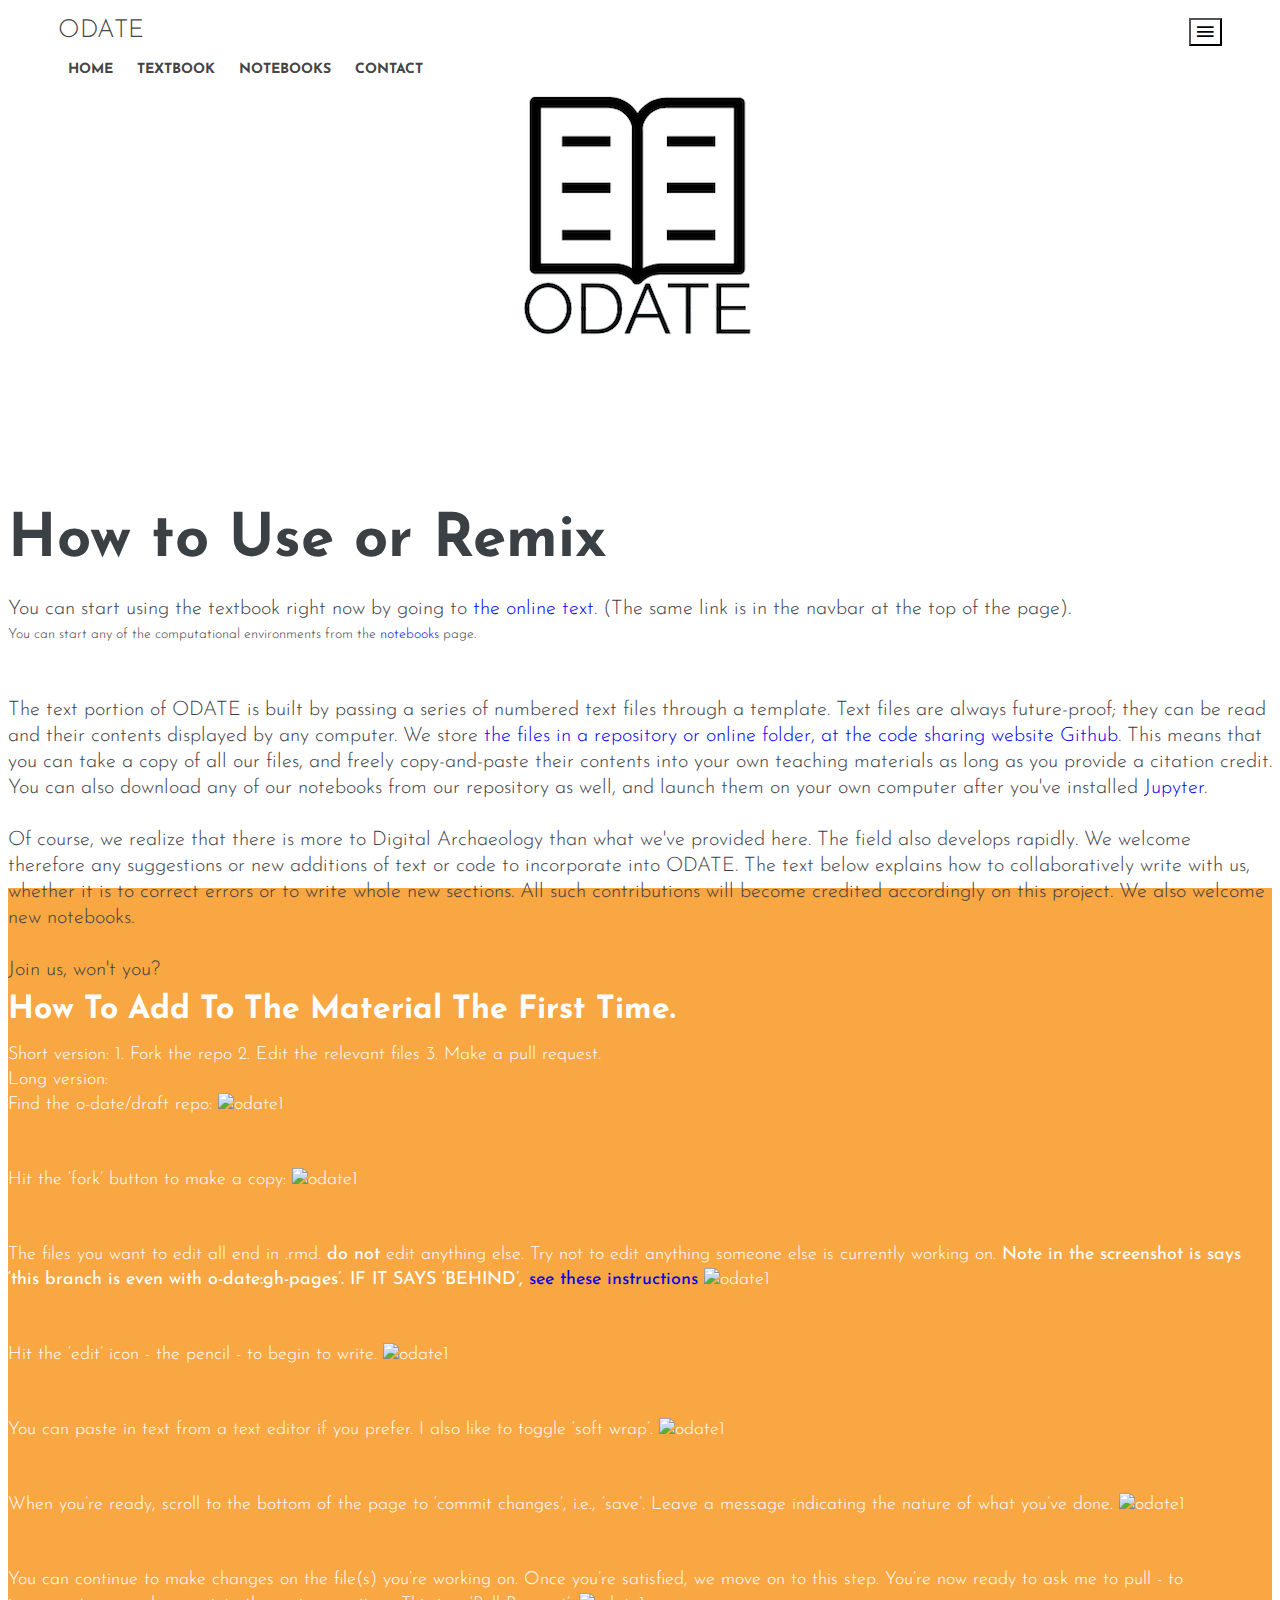
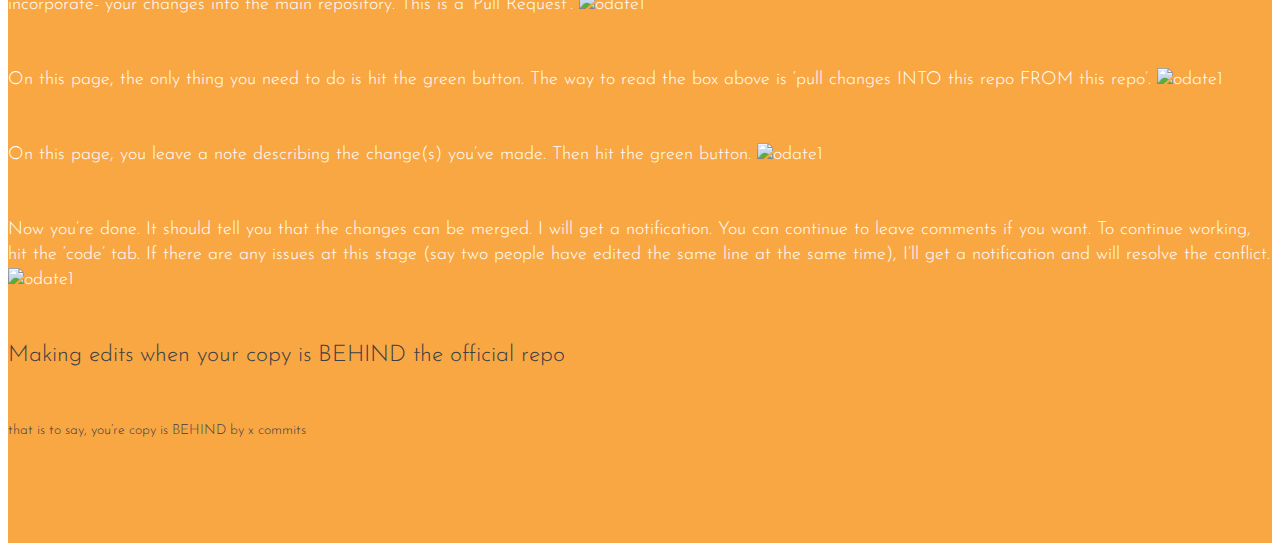
==== commit dccd761c: "collaborate notebooks" ====
--- a/collaborate.html
+++ b/collaborate.html
@@ -59,7 +59,12 @@
           <div class="col-md-6">
             <div class="block">
               <h1 class="">How to Use or Remix</h1>
-              <p> The <a herf="#"> online textbook</a> portion of ODATE is built by passing a series of numbered text files through a template. Text files are always future-proof; they can be read and their contents displayed by any computer. We store <a href="#">the files in a repository or online folder, at the code sharing website Github</a>. This means that you can take a copy of all our files, and freely copy-and-paste their contents into your own teaching materials as long as you provide a citation credit. <br> <Br> Of course, we realize that there is more to Digital Archaeology than what we've provided here. The field also develops rapidly. We welcome therefore any suggestions or new additions of text or code to incorporate into ODATE. The text below explains how to collaborate with us, whether it is to correct errors or to write whole new sections. All such contributions will become credited accordingly on this project. <br><br> Join us, won't you?
+
+              <p>You can start using the textbook right now by going to <a href="#">the online text</a>. (The same link is in the navbar at the top of the page).</p> You can start any of the computational environments from the <a href="#"> notebooks</a> page.</p>
+              <br><br>
+              <p> The text portion of ODATE is built by passing a series of numbered text files through a template. Text files are always future-proof; they can be read and their contents displayed by any computer. We store <a href="#">the files in a repository or online folder, at the code sharing website Github</a>. This means that you can take a copy of all our files, and freely copy-and-paste their contents into your own teaching materials as long as you provide a citation credit. You can also download any of our notebooks from our repository as well, and launch them on your own computer after you've installed <a href="https://jupyter.org/">Jupyter</a>.
+              <br><br>
+              Of course, we realize that there is more to Digital Archaeology than what we've provided here. The field also develops rapidly. We welcome therefore any suggestions or new additions of text or code to incorporate into ODATE. The text below explains how to collaboratively write with us, whether it is to correct errors or to write whole new sections. All such contributions will become credited accordingly on this project. We also welcome new notebooks. <br><br> Join us, won't you?
 
 
             </div>
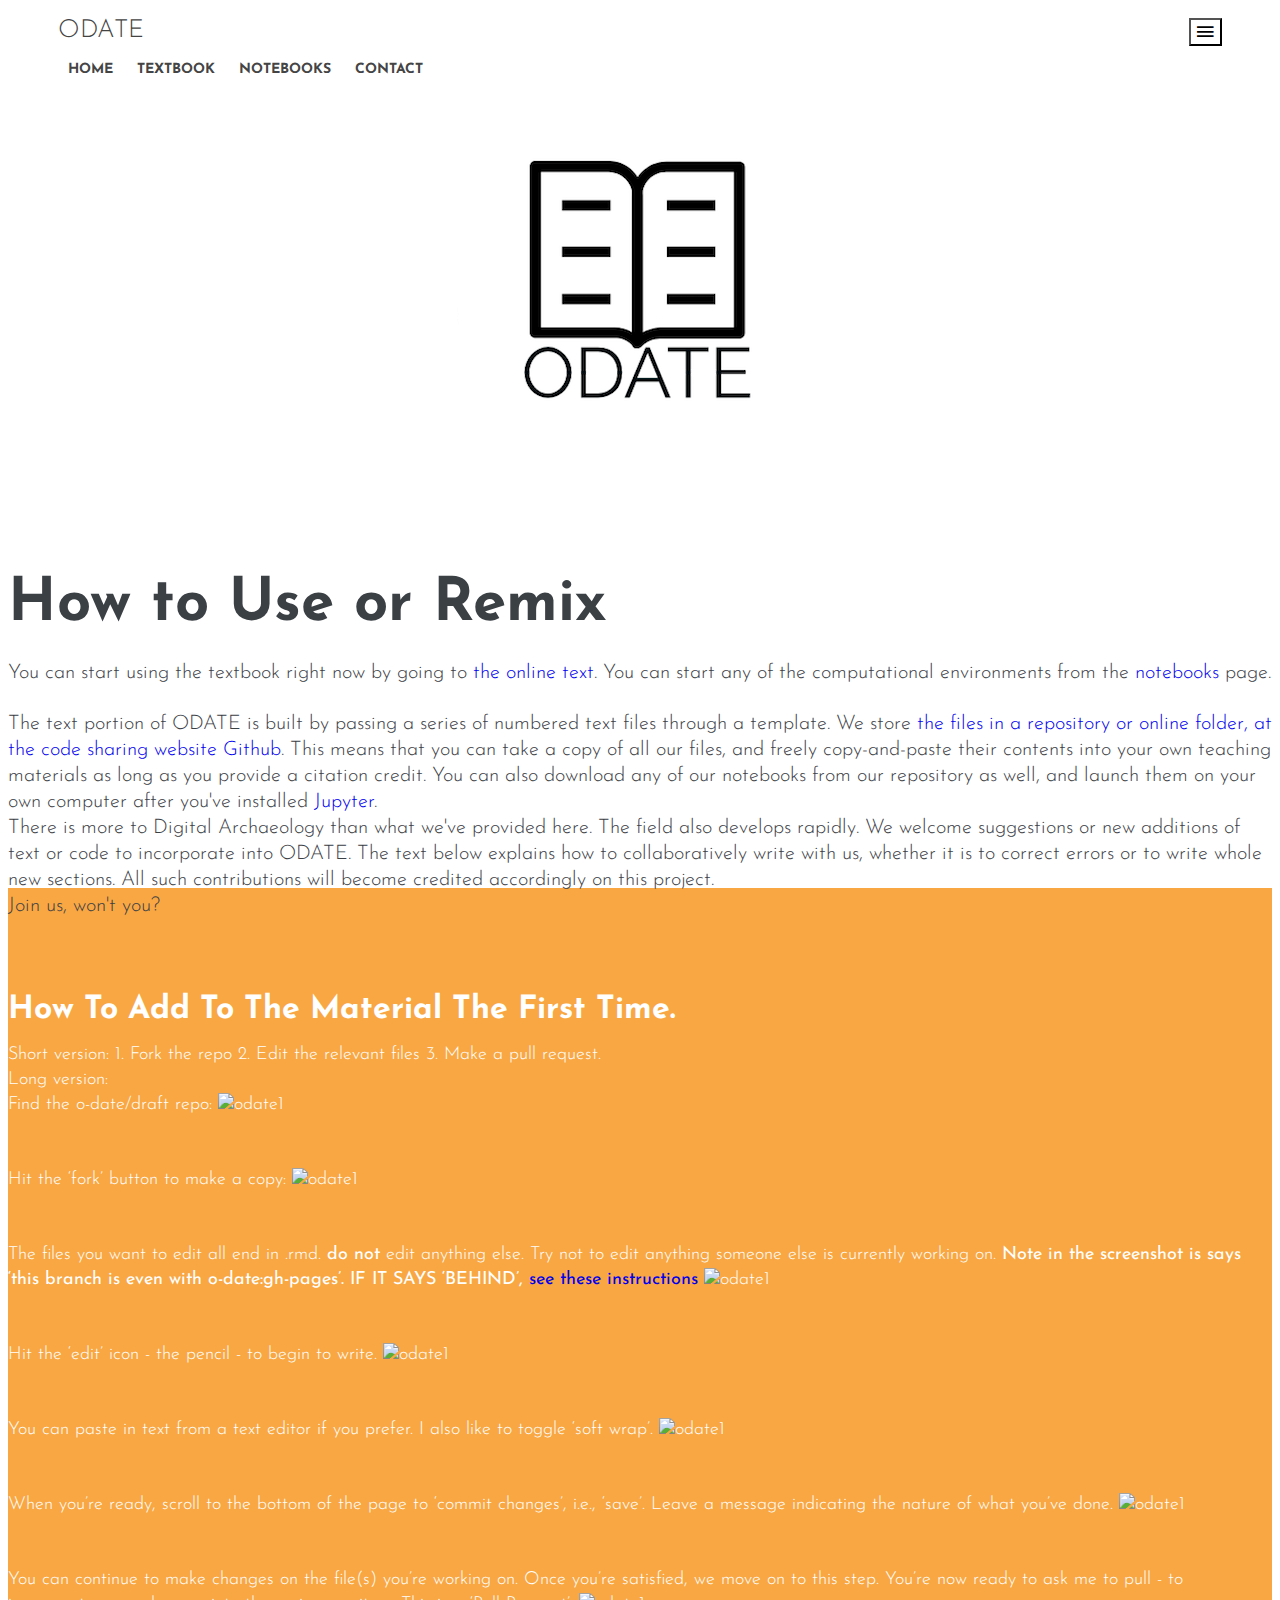
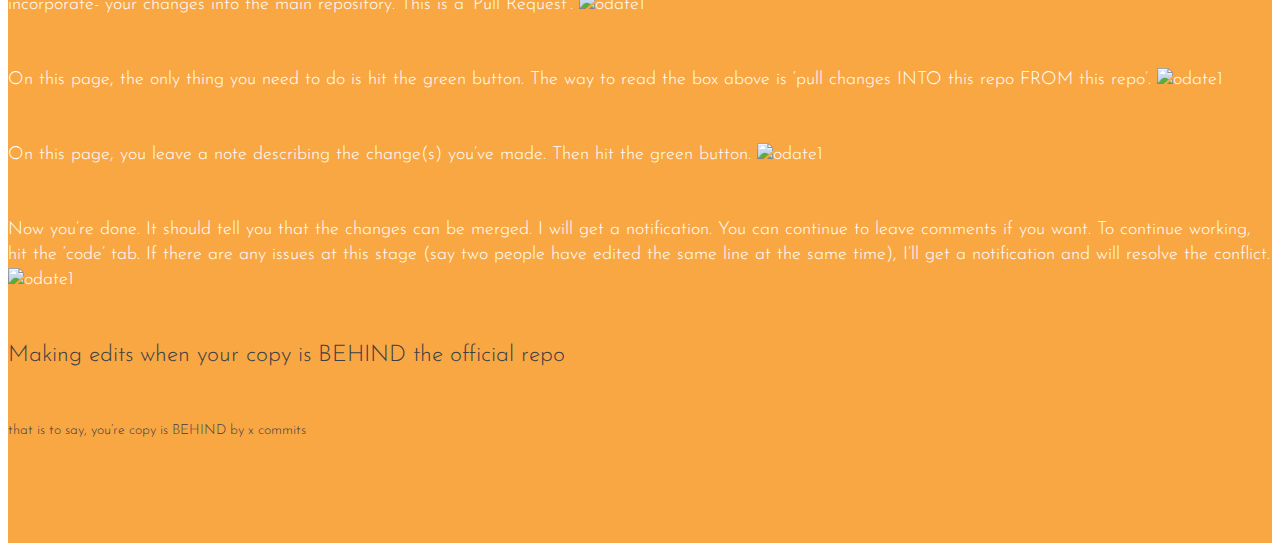
==== commit 56698a5c: "spacing" ====
--- a/collaborate.html
+++ b/collaborate.html
@@ -60,13 +60,11 @@
             <div class="block">
               <h1 class="">How to Use or Remix</h1>
 
-              <p>You can start using the textbook right now by going to <a href="#">the online text</a>. (The same link is in the navbar at the top of the page).</p> You can start any of the computational environments from the <a href="#"> notebooks</a> page.</p>
-              <br><br>
-              <p> The text portion of ODATE is built by passing a series of numbered text files through a template. Text files are always future-proof; they can be read and their contents displayed by any computer. We store <a href="#">the files in a repository or online folder, at the code sharing website Github</a>. This means that you can take a copy of all our files, and freely copy-and-paste their contents into your own teaching materials as long as you provide a citation credit. You can also download any of our notebooks from our repository as well, and launch them on your own computer after you've installed <a href="https://jupyter.org/">Jupyter</a>.
-              <br><br>
-              Of course, we realize that there is more to Digital Archaeology than what we've provided here. The field also develops rapidly. We welcome therefore any suggestions or new additions of text or code to incorporate into ODATE. The text below explains how to collaboratively write with us, whether it is to correct errors or to write whole new sections. All such contributions will become credited accordingly on this project. We also welcome new notebooks. <br><br> Join us, won't you?
-
-
+              <p>You can start using the textbook right now by going to <a href="#">the online text</a>. You can start any of the computational environments from the <a href="#"> notebooks</a> page.</p>
+              <br>
+              <p> The text portion of ODATE is built by passing a series of numbered text files through a template. We store <a href="#">the files in a repository or online folder, at the code sharing website Github</a>. This means that you can take a copy of all our files, and freely copy-and-paste their contents into your own teaching materials as long as you provide a citation credit. You can also download any of our notebooks from our repository as well, and launch them on your own computer after you've installed <a href="https://jupyter.org/">Jupyter</a>.
+              <br>
+              There is more to Digital Archaeology than what we've provided here. The field also develops rapidly. We welcome suggestions or new additions of text or code to incorporate into ODATE. The text below explains how to collaboratively write with us, whether it is to correct errors or to write whole new sections. All such contributions will become credited accordingly on this project. <br> Join us, won't you?
             </div>
           </div>
         </div>
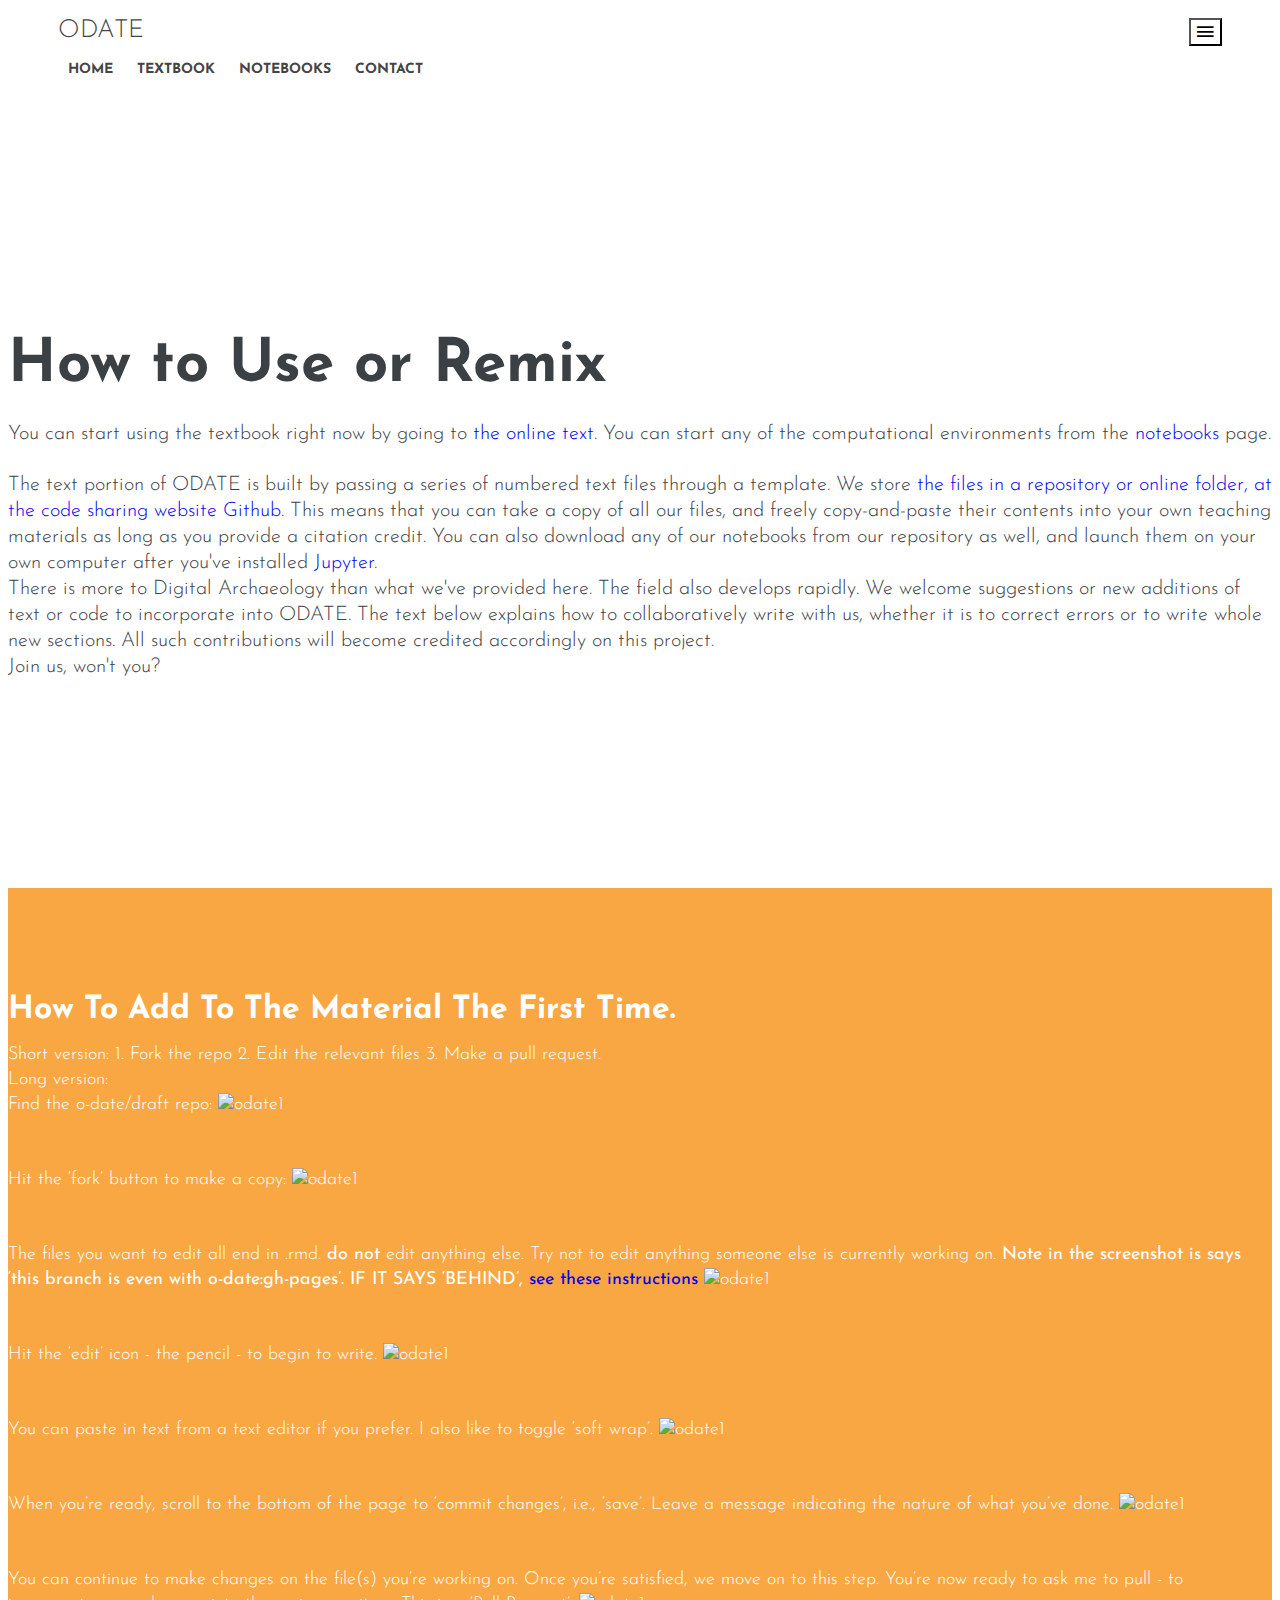
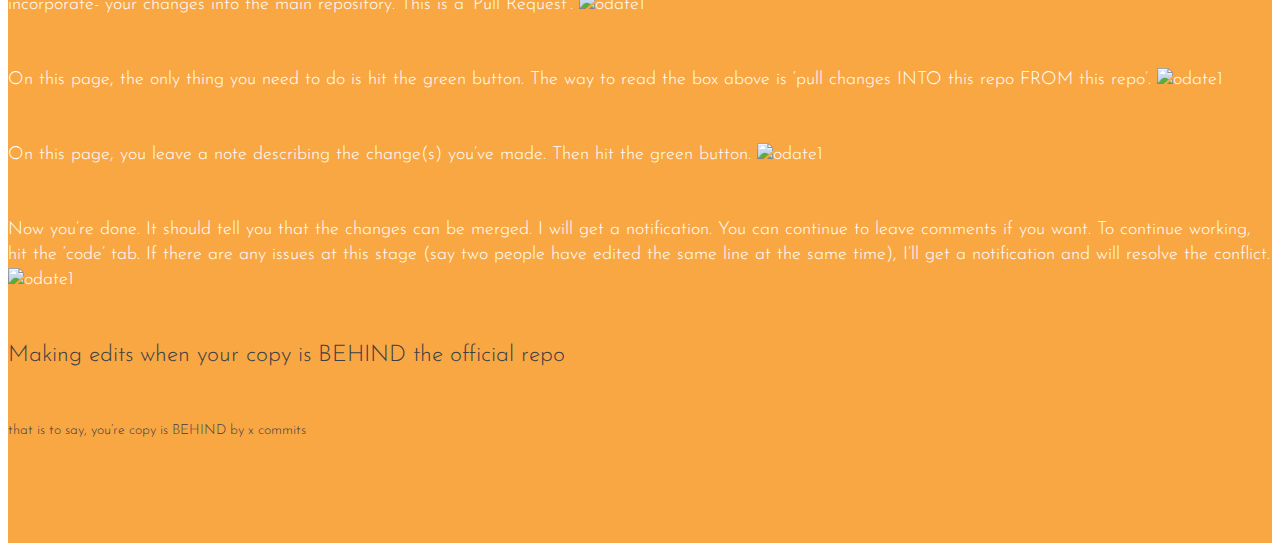
==== commit bf49c7fc: "link"" ====
--- a/collaborate.html
+++ b/collaborate.html
@@ -51,13 +51,10 @@
       </nav>
     </div>
     <section class="hero-area">
-      <div class="container">
-        <div class="row">
-          <div class="col-md-6 text-center">
-            <img src="/images/odate.png" alt="ODATE logo">
-          </div>
+
+
           <div class="col-md-6">
-            <div class="block">
+
               <h1 class="">How to Use or Remix</h1>
 
               <p>You can start using the textbook right now by going to <a href="#">the online text</a>. You can start any of the computational environments from the <a href="#"> notebooks</a> page.</p>
@@ -72,8 +69,8 @@
     </section>
     <section class="promo-details section">
        <div class="container">
-         <div class="row">
 
+<div class="col-md-6">
 
                <h2 class="subheading">How to Add to the Material the First Time.</h2>
 
